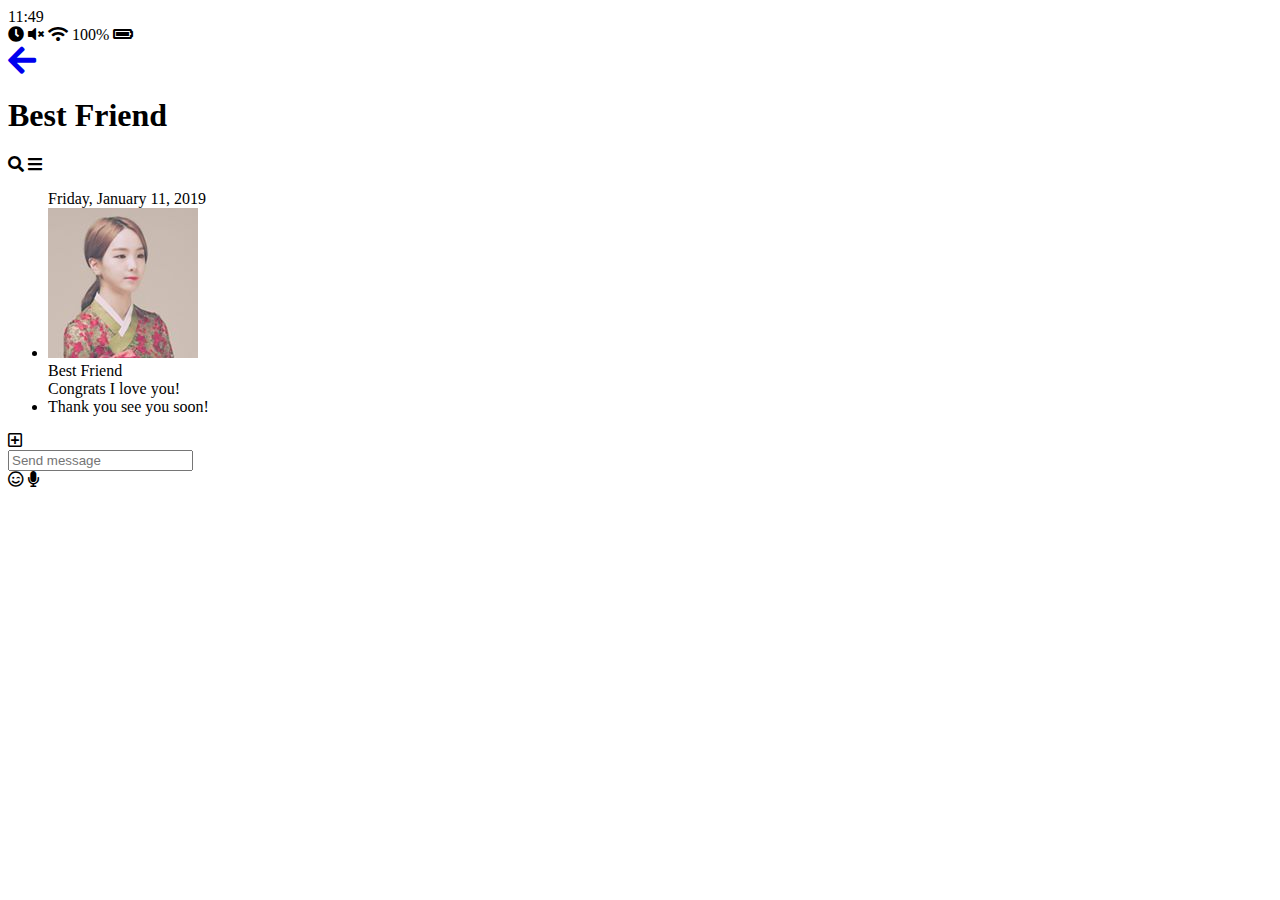
==== chat.html @ 91ca387c "Edited HTML" ====
<!DOCTYPE html>
<html lang="en">
  <head>
    <meta charset="UTF-8" />
    <meta name="viewport" content="width=, initial-scale=1.0" />
    <meta http-equiv="X-UA-Compatible" content="ie=edge" />
    <link
      rel="stylesheet"
      href="https://use.fontawesome.com/releases/v5.9.0/css/all.css"
    />
    <title>Chat | Kakao Clone</title>
  </head>
  <body>
    <div class="status-bar">
      <div class="status-bar__colume">
        <span class="status-bar__clock">11:49</span>
      </div>
      <div class="status-bar__colume">
        <i class="fas fa-clock"></i>
        <i class="fas fa-volume-mute"></i>
        <i class="fas fa-wifi"></i>
        <span class="status-bar__battery-level">100%</span>
        <i class="fas fa-battery-full"></i>
      </div>
    </div>
    <header class="header">
      <div class="header__header-column">
        <a href="index.html" class="header__back-btn">
          <i class="fas fa-arrow-left fa-2x"></i>
        </a>
        <h1 class="header__title">Best Friend</h1>
      </div>
      <div class="header__header-column">
        <span class="header__icon">
          <i class="fas fa-search"></i>
        </span>
        <span class="header__icon">
          <i class="fas fa-bars"></i>
        </span>
      </div>
    </header>
    <main class="chat">
      <ul class="chat__messages">
        <span class="chat__timestamp">Friday, January 11, 2019</span>
        <li class="incoming-message chat__messages">
          <img src="images/avatar.jpg" class="g-avatar message__avatar" />
          <div class="message__content">
            <span class="message__author">Best Friend</span>
            <div class="message__bubble">
              Congrats I love you!
            </div>
            <span class="message__timestamp"></span>
          </div>
        </li>
        <li class="incoming-message chat__messages">
          <span class="message__timestamp"></span>
          <div class="message__content">
            <div class="message__bubble">
              Thank you see you soon!
            </div>
          </div>
        </li>
      </ul>
    </main>
    <div class="chat__write">
      <div class="chat__write-column">
        <i class="far fa-plus-square"></i>
      </div>
      <div class="chat__write-column">
        <input
          type="text"
          placeholder="Send message"
          class="chat__write-input"
        />
      </div>
      <div class="chat__write-column">
        <span class="chat__write-icon">
          <i class="far fa-smile-wink"></i>
        </span>
        <span class="chat__write-icon">
          <i class="fas fa-microphone"></i>
        </span>
      </div>
    </div>
  </body>
</html>
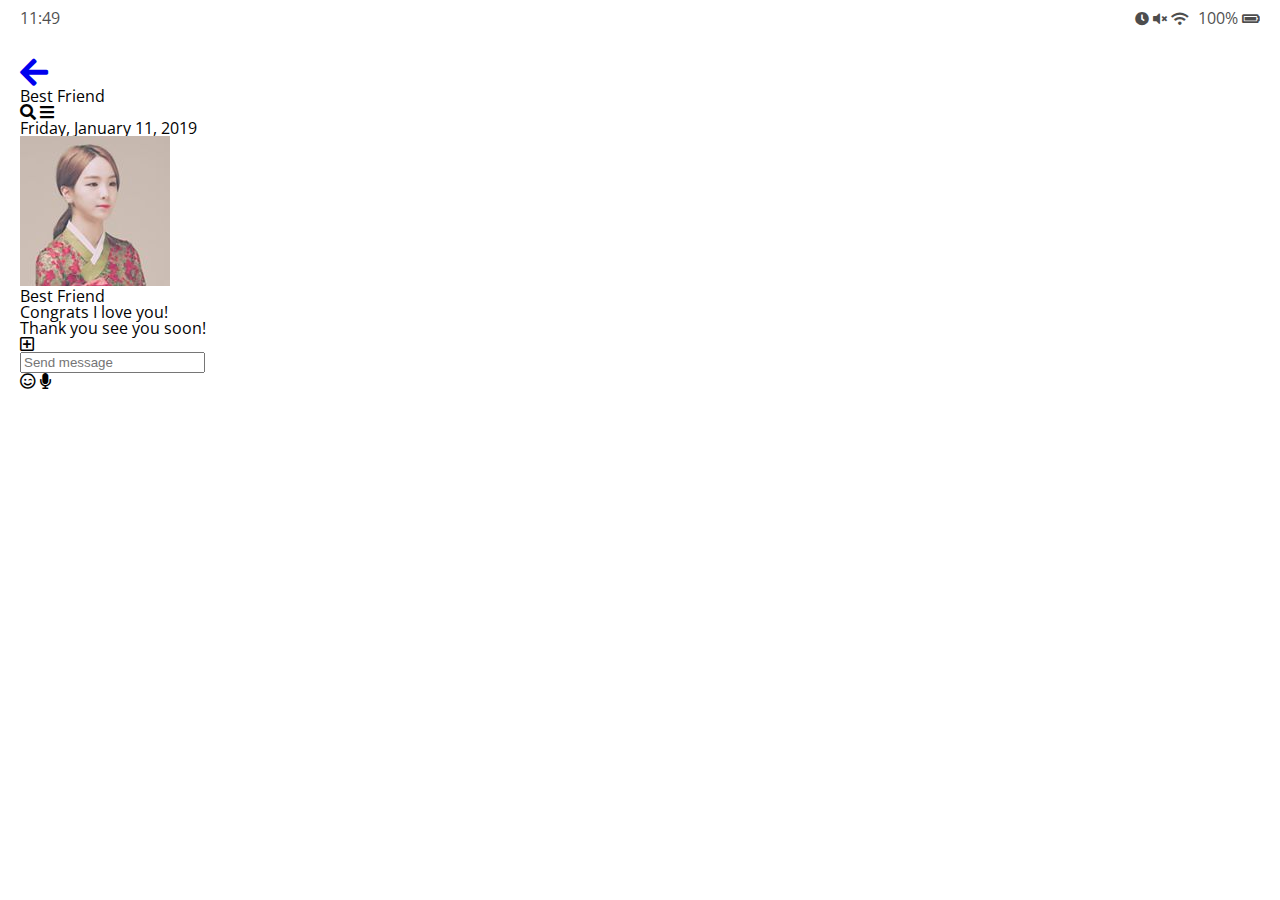
==== commit 65a0d6de: "Edited status-bar" ====
--- a/chat.html
+++ b/chat.html
@@ -8,6 +8,7 @@
       rel="stylesheet"
       href="https://use.fontawesome.com/releases/v5.9.0/css/all.css"
     />
+    <link rel="stylesheet" href="css/styles.css" />
     <title>Chat | Kakao Clone</title>
   </head>
   <body>
--- a/css/styles.css
+++ b/css/styles.css
@@ -0,0 +1,11 @@
+@import url("https://fonts.googleapis.com/css?family=Open+Sans:400,700&display=swap");
+@import "reset.css";
+@import "status-bar.css";
+
+body {
+  background-color: white;
+  padding: 10px 20px;
+  color: #020202;
+  font-family: "Open sans", -apple-system, BlinkMacSystemFont, "Segoe UI",
+    Roboto, Oxygen, Ubuntu, Cantarell, "Open Sans", "Helvetica Neue", sans-serif;
+}
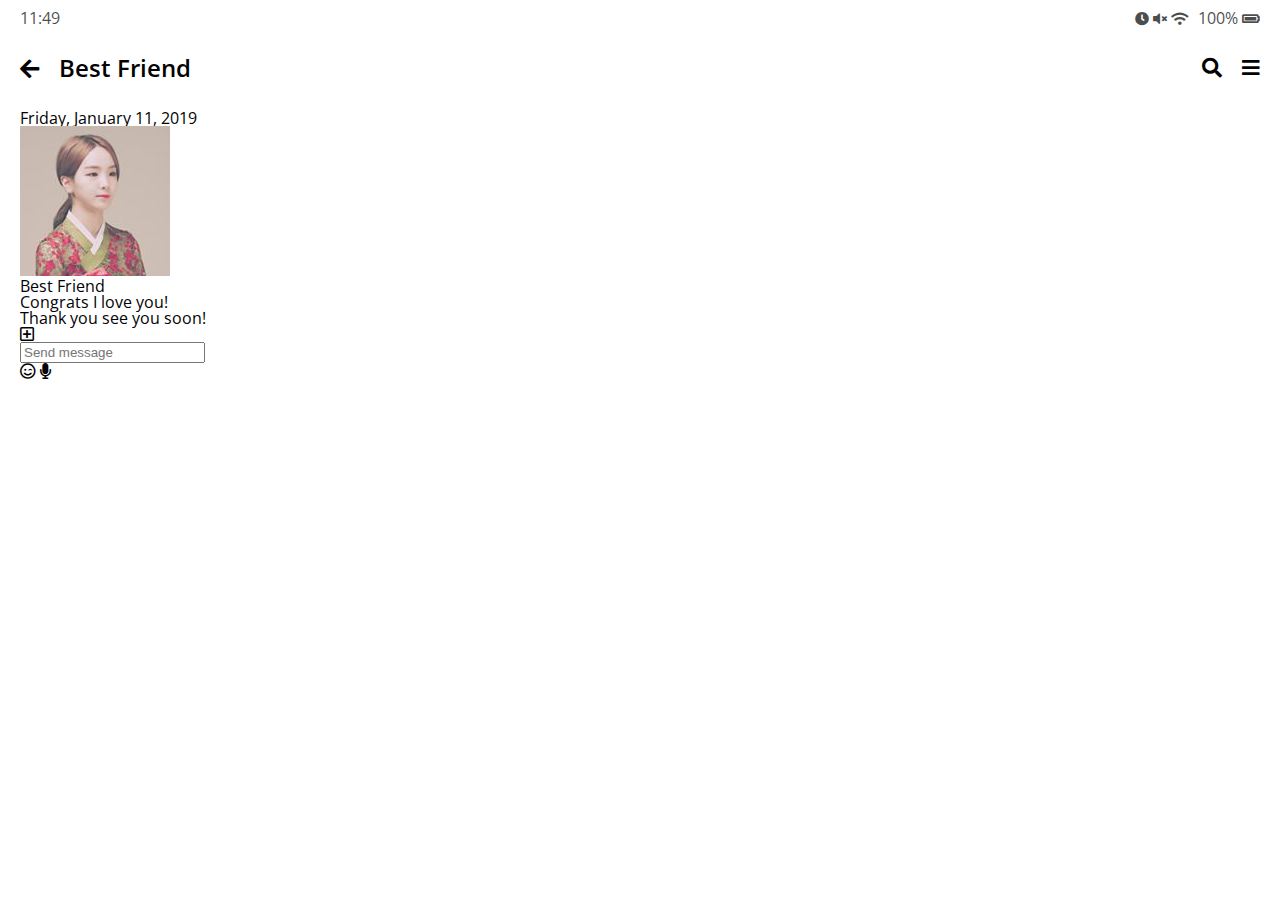
==== commit 4bcdda27: "2019.09.07" ====
--- a/chat.html
+++ b/chat.html
@@ -13,10 +13,10 @@
   </head>
   <body>
     <div class="status-bar">
-      <div class="status-bar__colume">
+      <div class="status-bar__column">
         <span class="status-bar__clock">11:49</span>
       </div>
-      <div class="status-bar__colume">
+      <div class="status-bar__column">
         <i class="fas fa-clock"></i>
         <i class="fas fa-volume-mute"></i>
         <i class="fas fa-wifi"></i>
@@ -27,7 +27,7 @@
     <header class="header">
       <div class="header__header-column">
         <a href="index.html" class="header__back-btn">
-          <i class="fas fa-arrow-left fa-2x"></i>
+          <i class="fas fa-arrow-left"></i>
         </a>
         <h1 class="header__title">Best Friend</h1>
       </div>
--- a/css/styles.css
+++ b/css/styles.css
@@ -1,6 +1,14 @@
-@import url("https://fonts.googleapis.com/css?family=Open+Sans:400,700&display=swap");
+@import url("https://fonts.googleapis.com/css?family=Open+Sans:400,600");
 @import "reset.css";
 @import "status-bar.css";
+@import "header.css";
+@import "nav-bar.css";
+@import "friend.css";
+@import "friends.css";
+
+* {
+  box-sizing: border-box;
+}
 
 body {
   background-color: white;
@@ -8,4 +16,9 @@
   color: #020202;
   font-family: "Open sans", -apple-system, BlinkMacSystemFont, "Segoe UI",
     Roboto, Oxygen, Ubuntu, Cantarell, "Open Sans", "Helvetica Neue", sans-serif;
-}
+  }
+
+a {
+  color: inherit;
+  text-decoration: none;
+}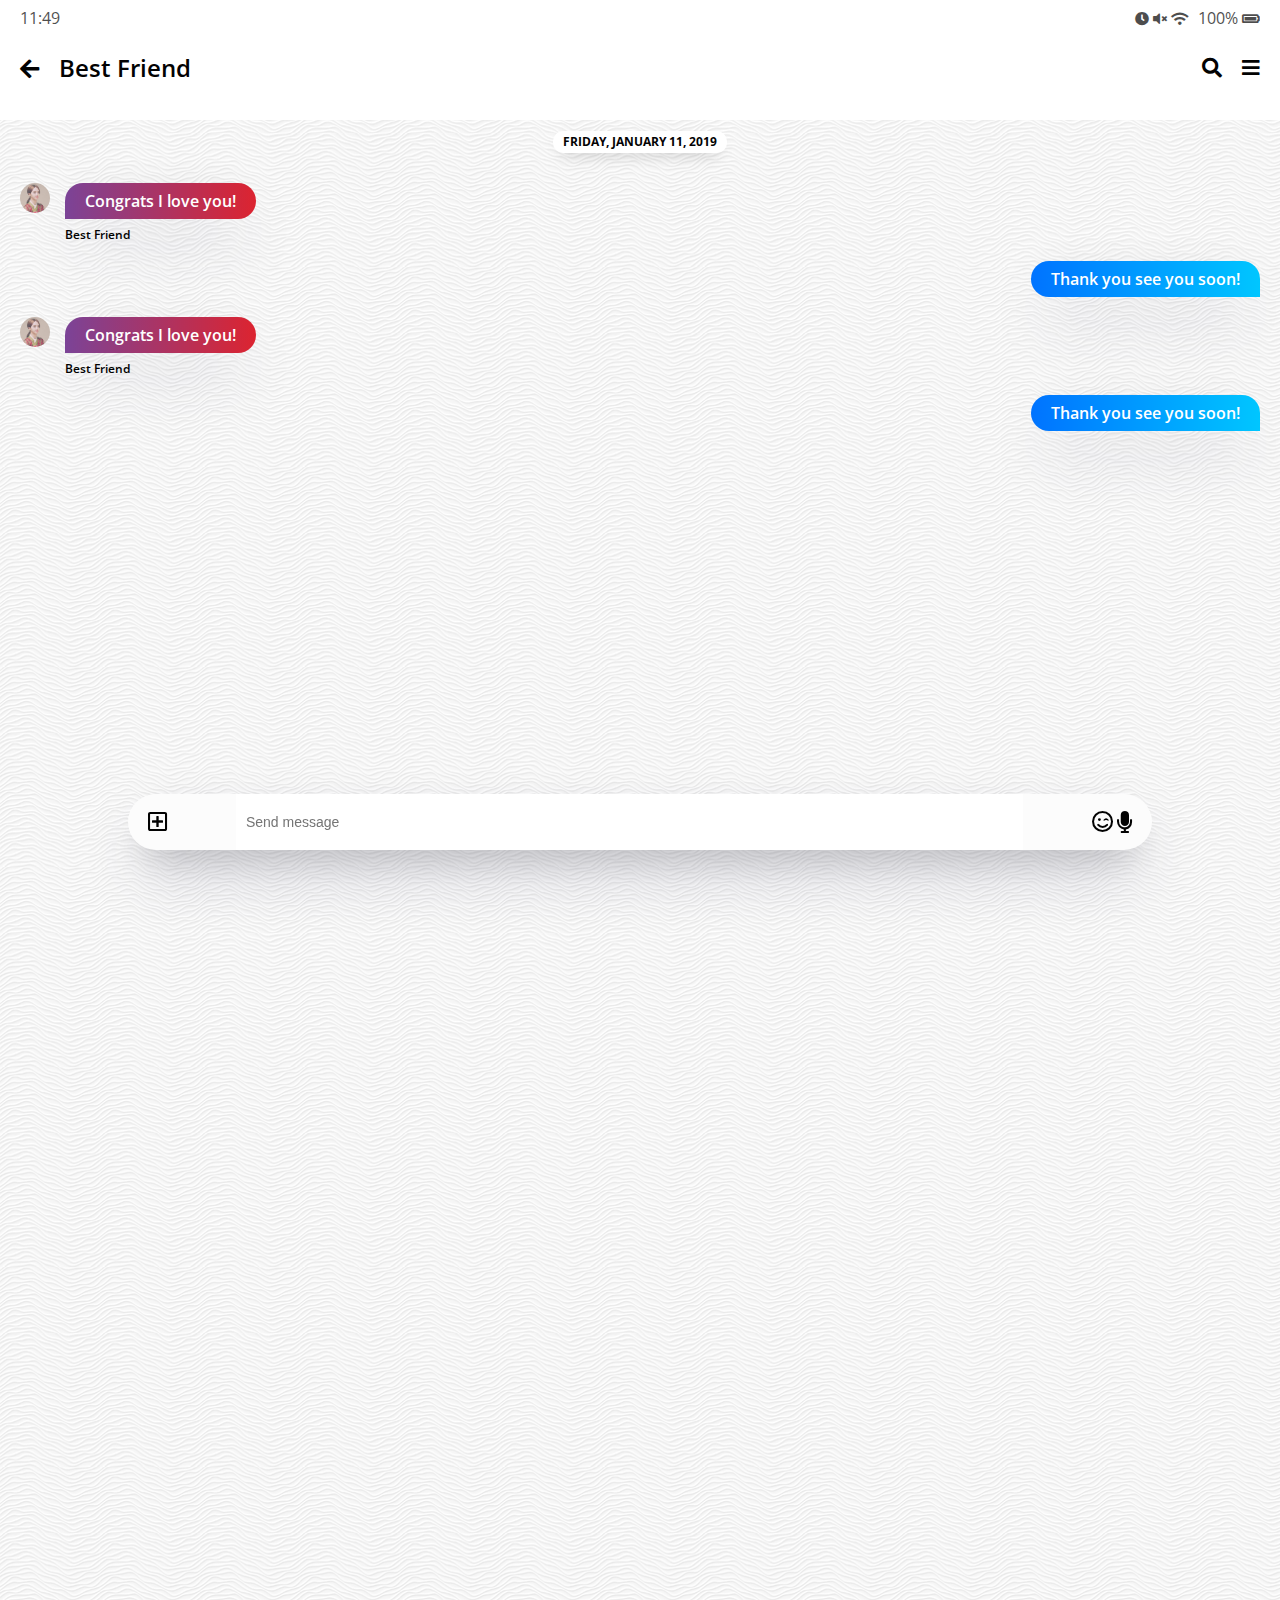
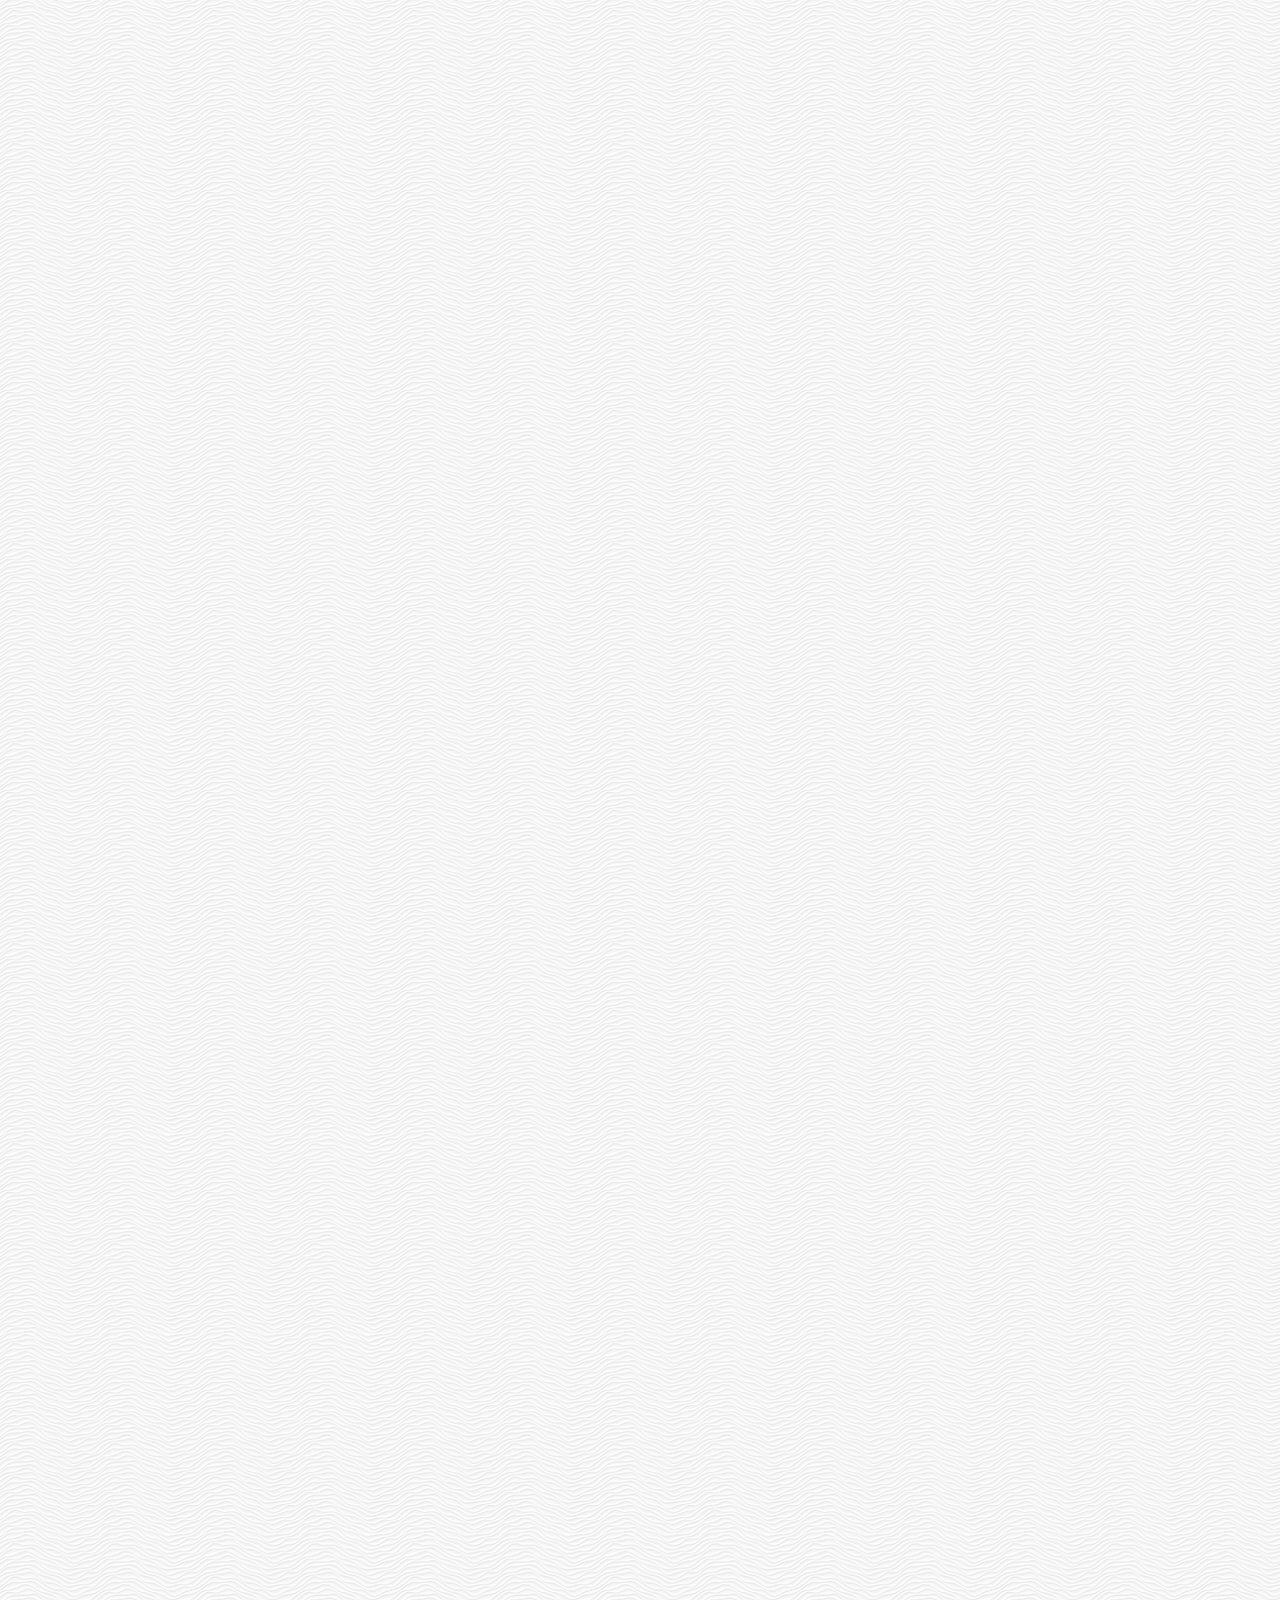
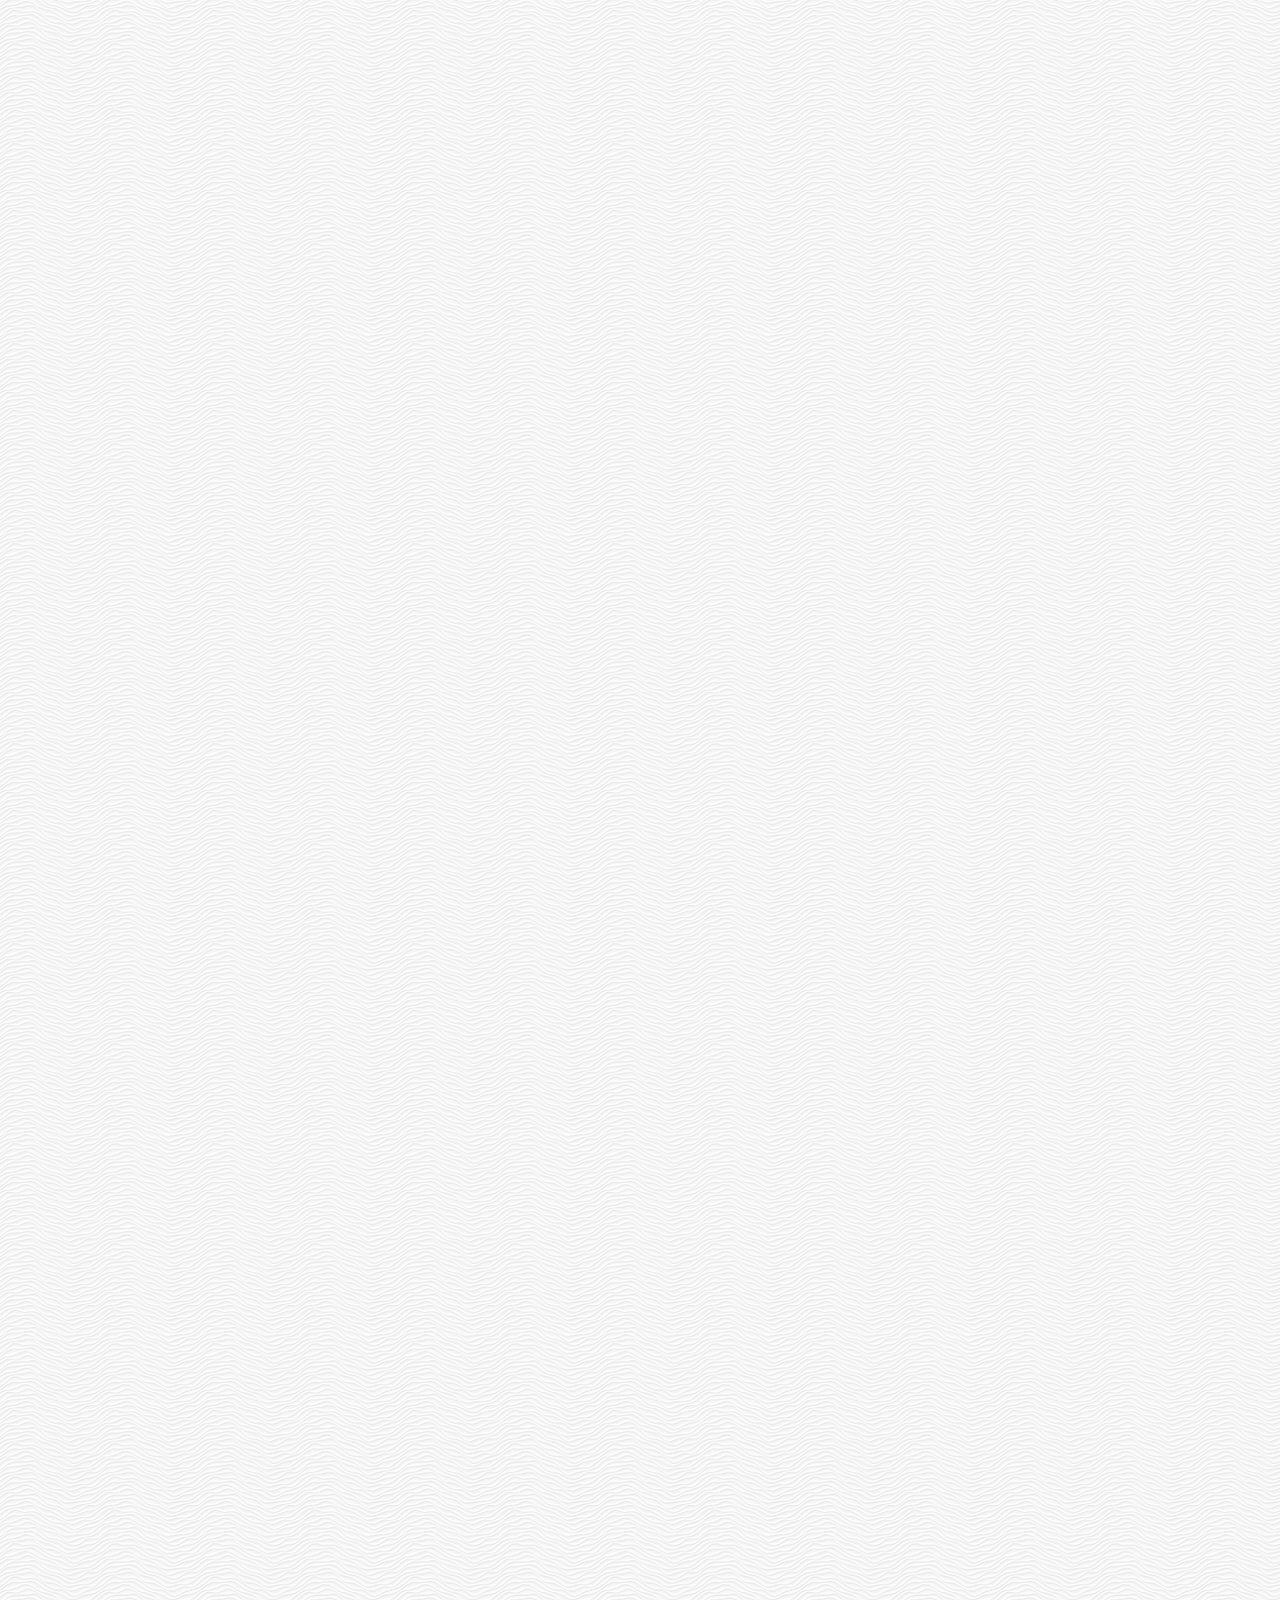
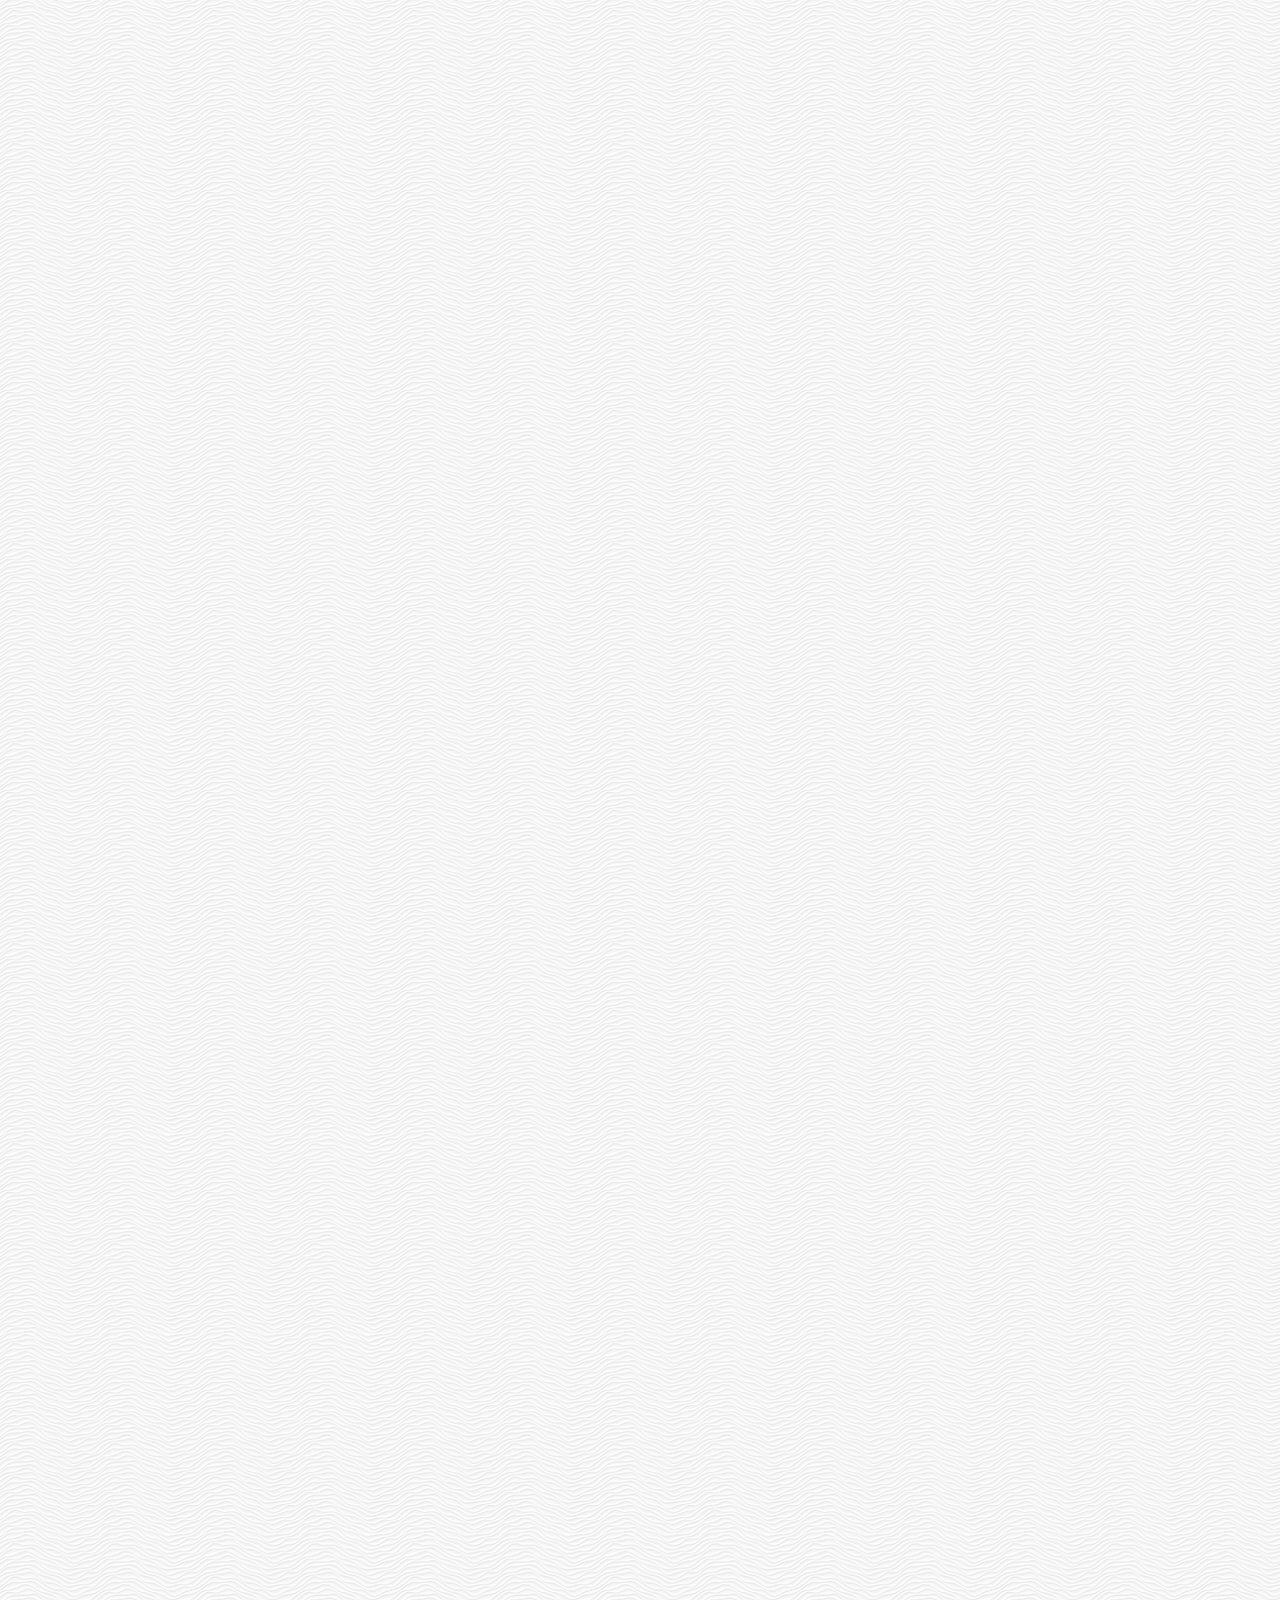
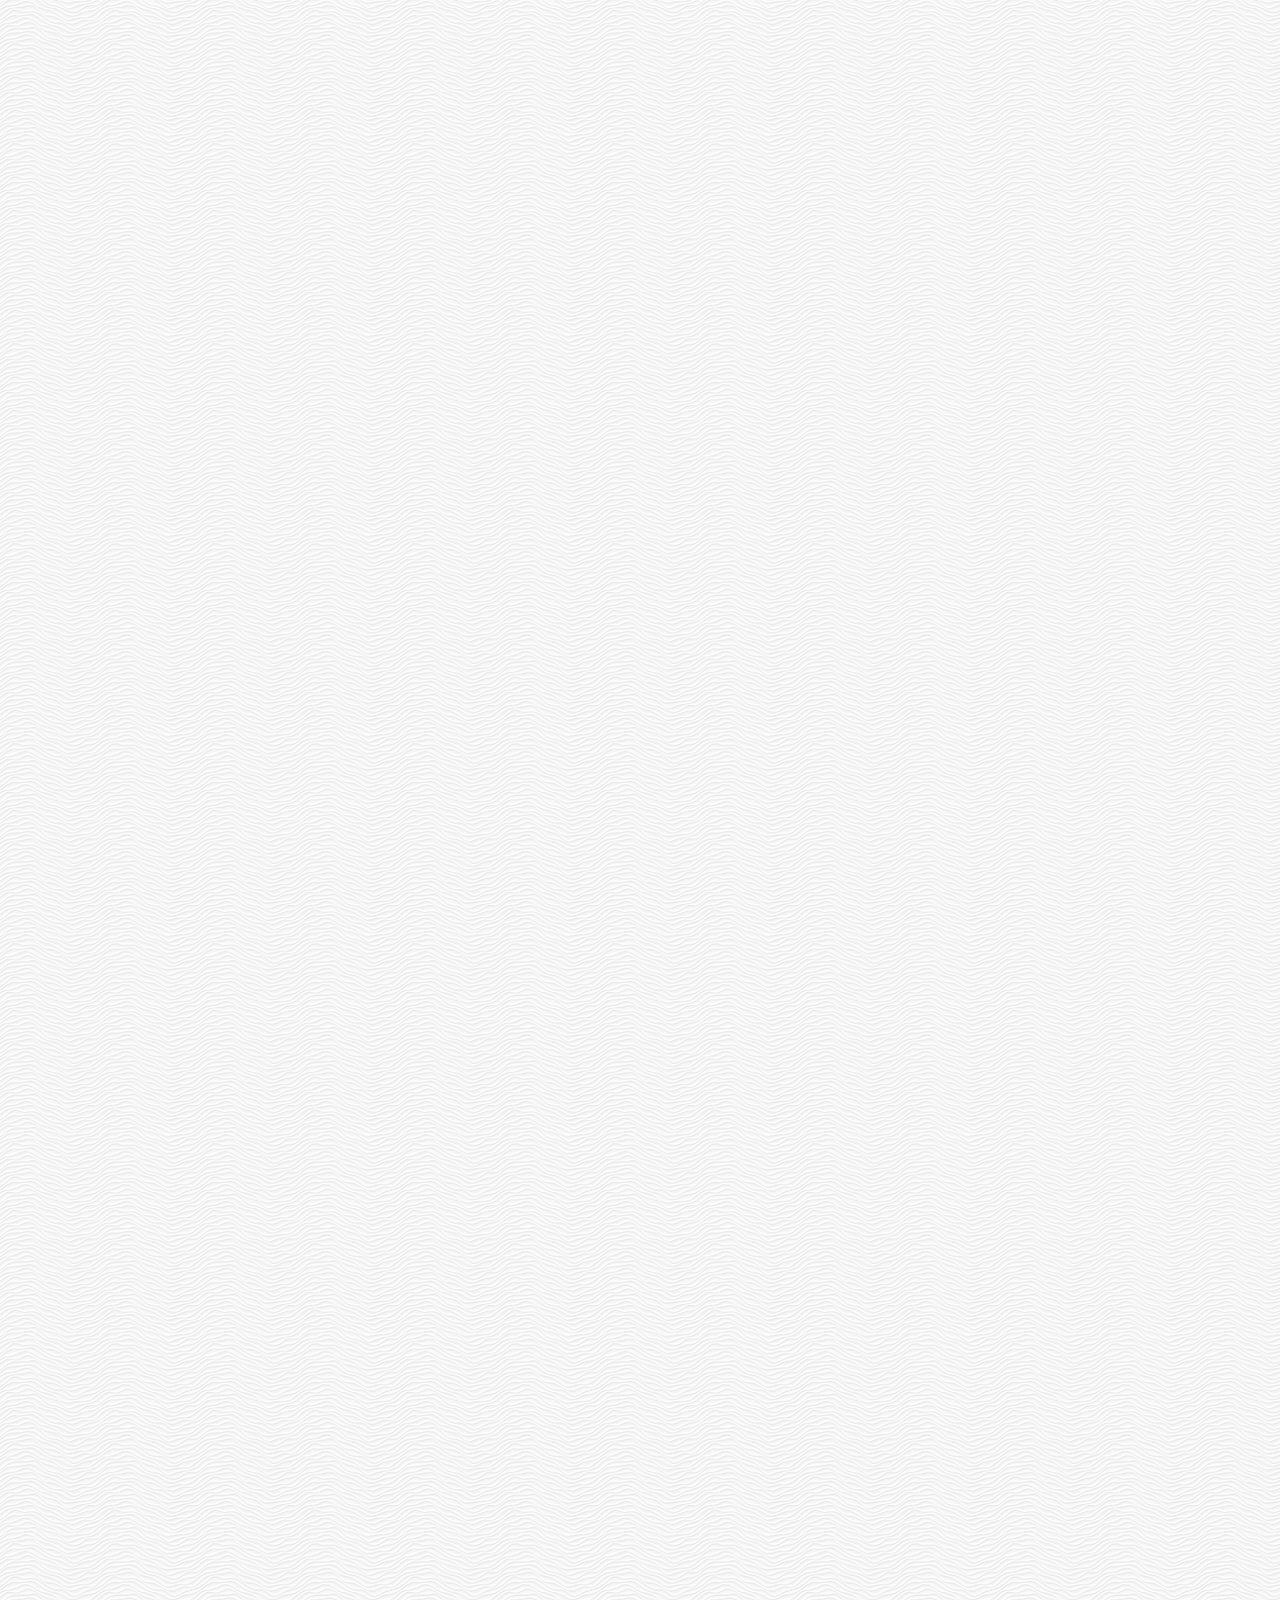
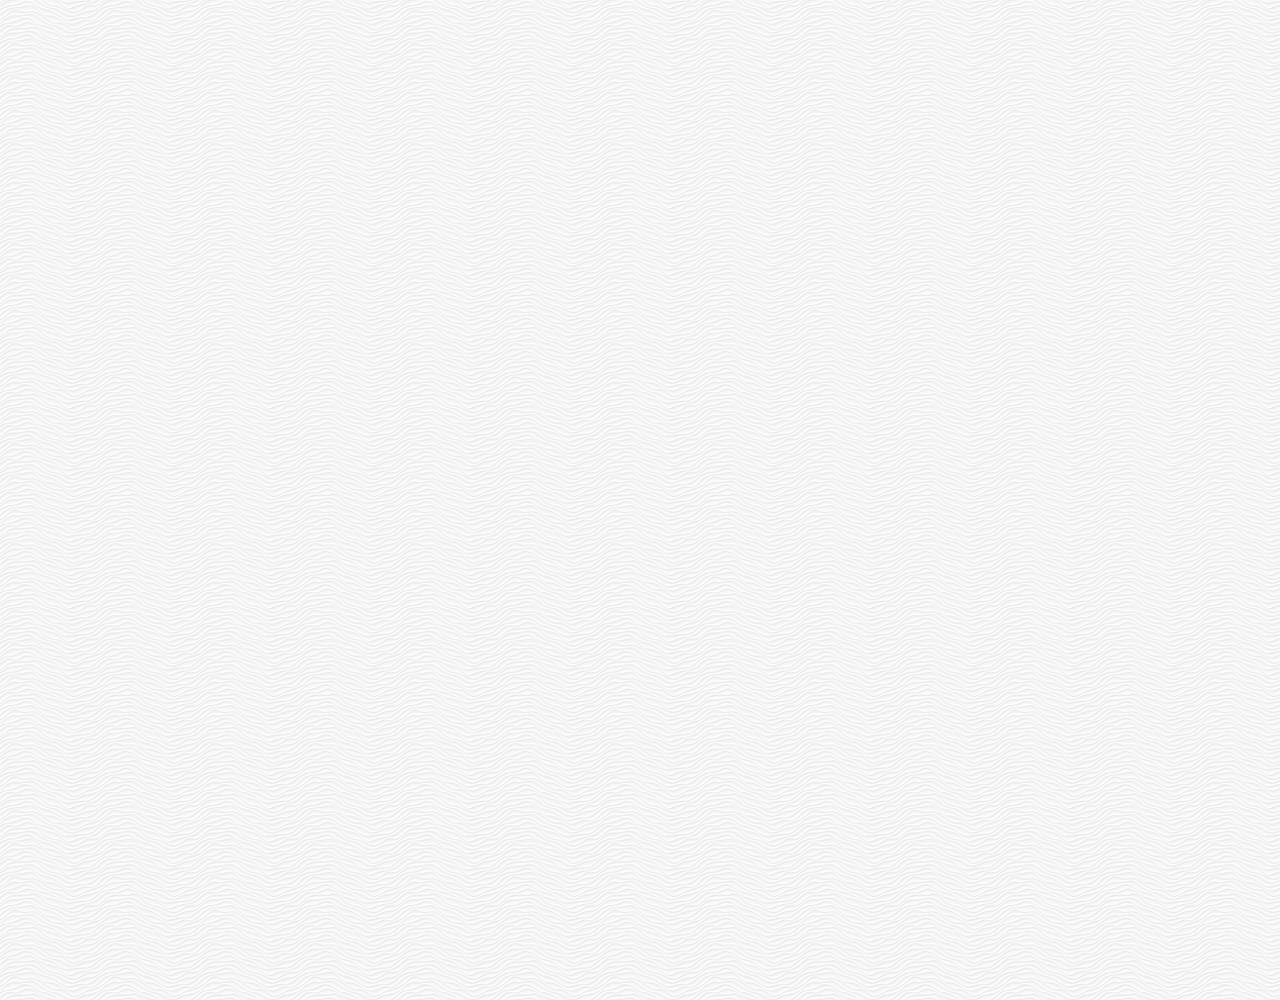
==== commit b6e9a162: "2019.9.7" ====
--- a/chat.html
+++ b/chat.html
@@ -11,54 +11,72 @@
     <link rel="stylesheet" href="css/styles.css" />
     <title>Chat | Kakao Clone</title>
   </head>
-  <body>
-    <div class="status-bar">
-      <div class="status-bar__column">
-        <span class="status-bar__clock">11:49</span>
+  <body class="chats-body">
+    <div class="header-wraper">
+      <div class="status-bar">
+        <div class="status-bar__column">
+          <span class="status-bar__clock">11:49</span>
+        </div>
+        <div class="status-bar__column">
+          <i class="fas fa-clock"></i>
+          <i class="fas fa-volume-mute"></i>
+          <i class="fas fa-wifi"></i>
+          <span class="status-bar__battery-level">100%</span>
+          <i class="fas fa-battery-full"></i>
+        </div>
       </div>
-      <div class="status-bar__column">
-        <i class="fas fa-clock"></i>
-        <i class="fas fa-volume-mute"></i>
-        <i class="fas fa-wifi"></i>
-        <span class="status-bar__battery-level">100%</span>
-        <i class="fas fa-battery-full"></i>
-      </div>
+      <header class="header">
+        <div class="header__header-column">
+          <a href="index.html" class="header__back-btn">
+            <i class="fas fa-arrow-left"></i>
+          </a>
+          <h1 class="header__title">Best Friend</h1>
+        </div>
+        <div class="header__header-column">
+          <span class="header__icon">
+            <i class="fas fa-search"></i>
+          </span>
+          <span class="header__icon">
+            <i class="fas fa-bars"></i>
+          </span>
+        </div>
+      </header>
     </div>
-    <header class="header">
-      <div class="header__header-column">
-        <a href="index.html" class="header__back-btn">
-          <i class="fas fa-arrow-left"></i>
-        </a>
-        <h1 class="header__title">Best Friend</h1>
-      </div>
-      <div class="header__header-column">
-        <span class="header__icon">
-          <i class="fas fa-search"></i>
-        </span>
-        <span class="header__icon">
-          <i class="fas fa-bars"></i>
-        </span>
-      </div>
-    </header>
-    <main class="chat">
+    <main class="chat-screen">
       <ul class="chat__messages">
         <span class="chat__timestamp">Friday, January 11, 2019</span>
-        <li class="incoming-message chat__messages">
-          <img src="images/avatar.jpg" class="g-avatar message__avatar" />
+        <li class="incoming-message message">
+          <img src="images/avatar.jpg" class="m-avatar message__avatar" />
           <div class="message__content">
+            <span class="message__bubble">
+              Congrats I love you!
+            </span>
             <span class="message__author">Best Friend</span>
-            <div class="message__bubble">
-              Congrats I love you!
-            </div>
-            <span class="message__timestamp"></span>
           </div>
         </li>
-        <li class="incoming-message chat__messages">
+        <li class="sent-message message">
           <span class="message__timestamp"></span>
           <div class="message__content">
-            <div class="message__bubble">
+            <span class="message__bubble">
               Thank you see you soon!
-            </div>
+            </span>
+          </div>
+        </li>
+        <li class="incoming-message message">
+          <img src="images/avatar.jpg" class="m-avatar message__avatar" />
+          <div class="message__content">
+            <span class="message__bubble">
+              Congrats I love you!
+            </span>
+            <span class="message__author">Best Friend</span>
+          </div>
+        </li>
+        <li class="sent-message message">
+          <span class="message__timestamp"></span>
+          <div class="message__content">
+            <span class="message__bubble">
+              Thank you see you soon!
+            </span>
           </div>
         </li>
       </ul>
--- a/css/styles.css
+++ b/css/styles.css
@@ -1,10 +1,14 @@
-@import url("https://fonts.googleapis.com/css?family=Open+Sans:400,600");
+@import url("https://fonts.googleapis.com/css?family=Open+Sans:300,400,600");
 @import "reset.css";
 @import "status-bar.css";
 @import "header.css";
 @import "nav-bar.css";
 @import "friend.css";
 @import "friends.css";
+@import "find.css";
+@import "more.css";
+@import "settings.css";
+@import "chat.css";
 
 * {
   box-sizing: border-box;
@@ -16,9 +20,9 @@
   color: #020202;
   font-family: "Open sans", -apple-system, BlinkMacSystemFont, "Segoe UI",
     Roboto, Oxygen, Ubuntu, Cantarell, "Open Sans", "Helvetica Neue", sans-serif;
-  }
+}
 
 a {
   color: inherit;
   text-decoration: none;
-}+}
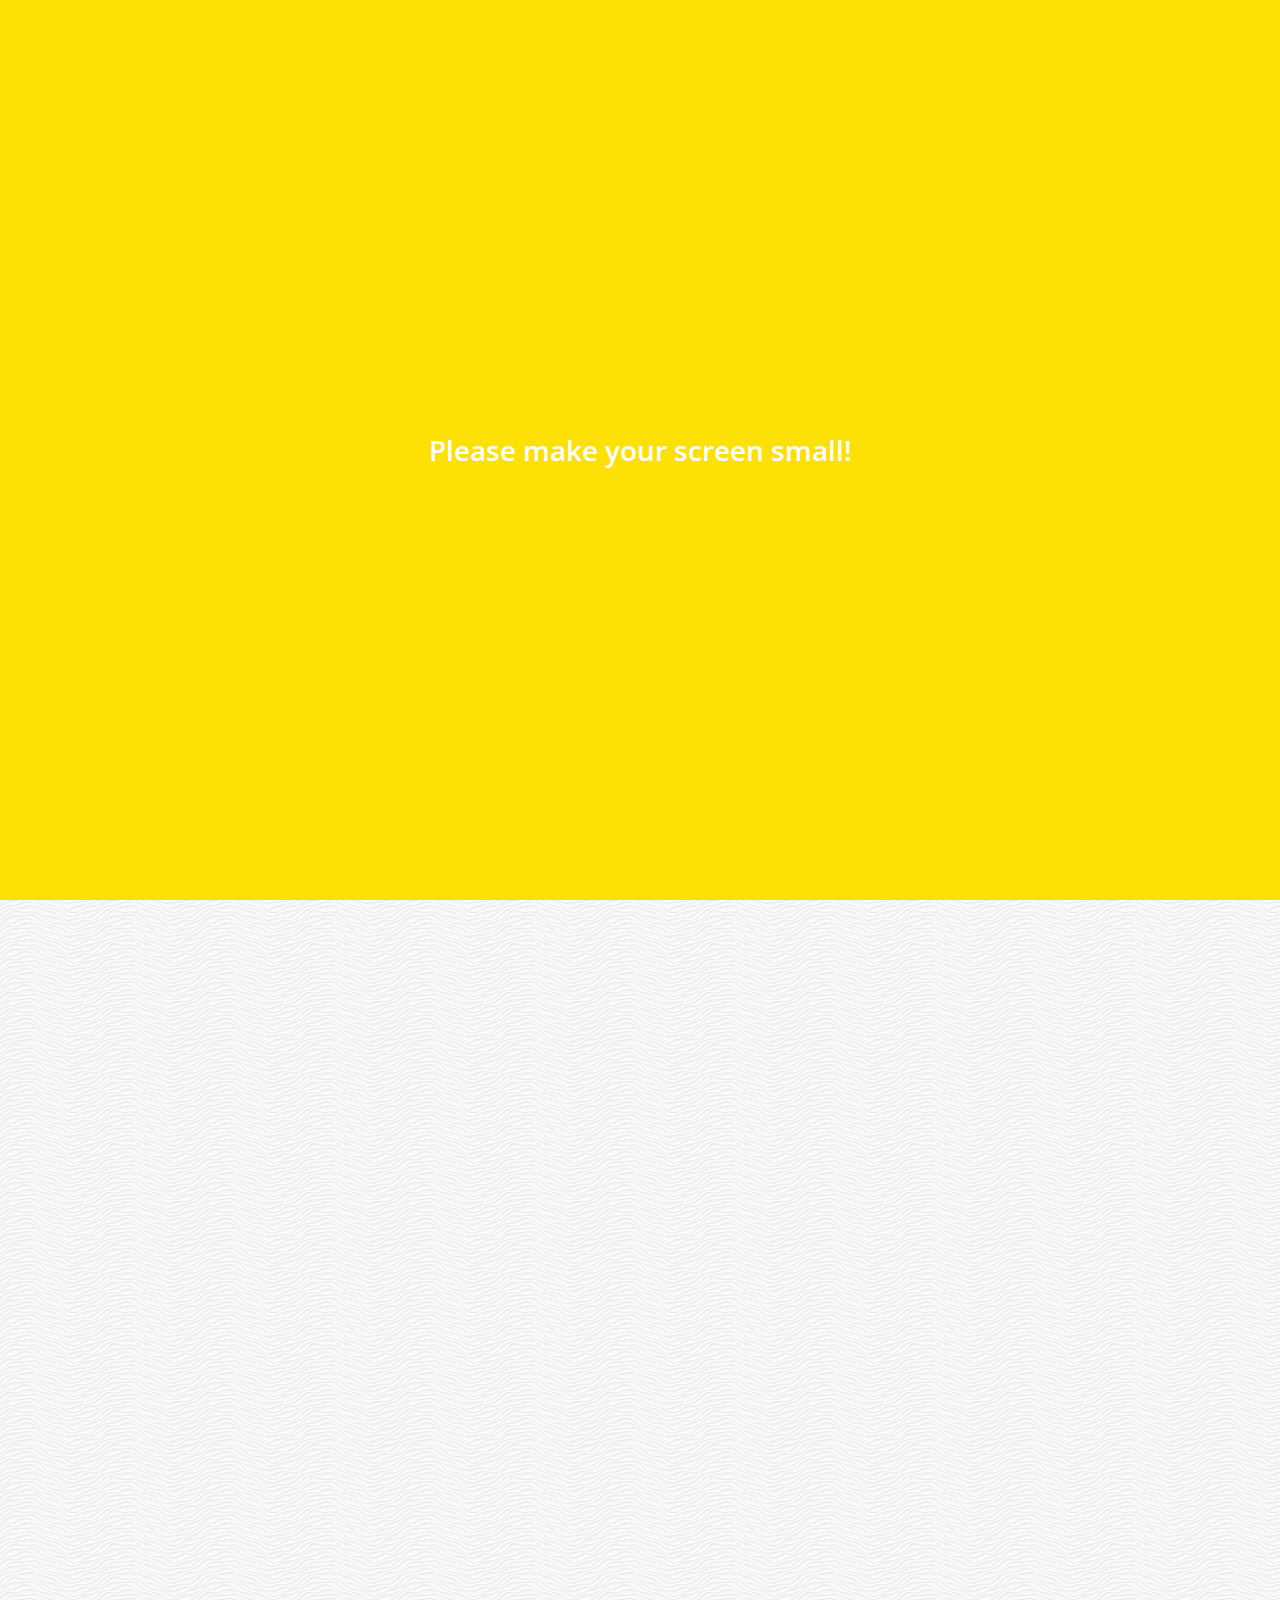
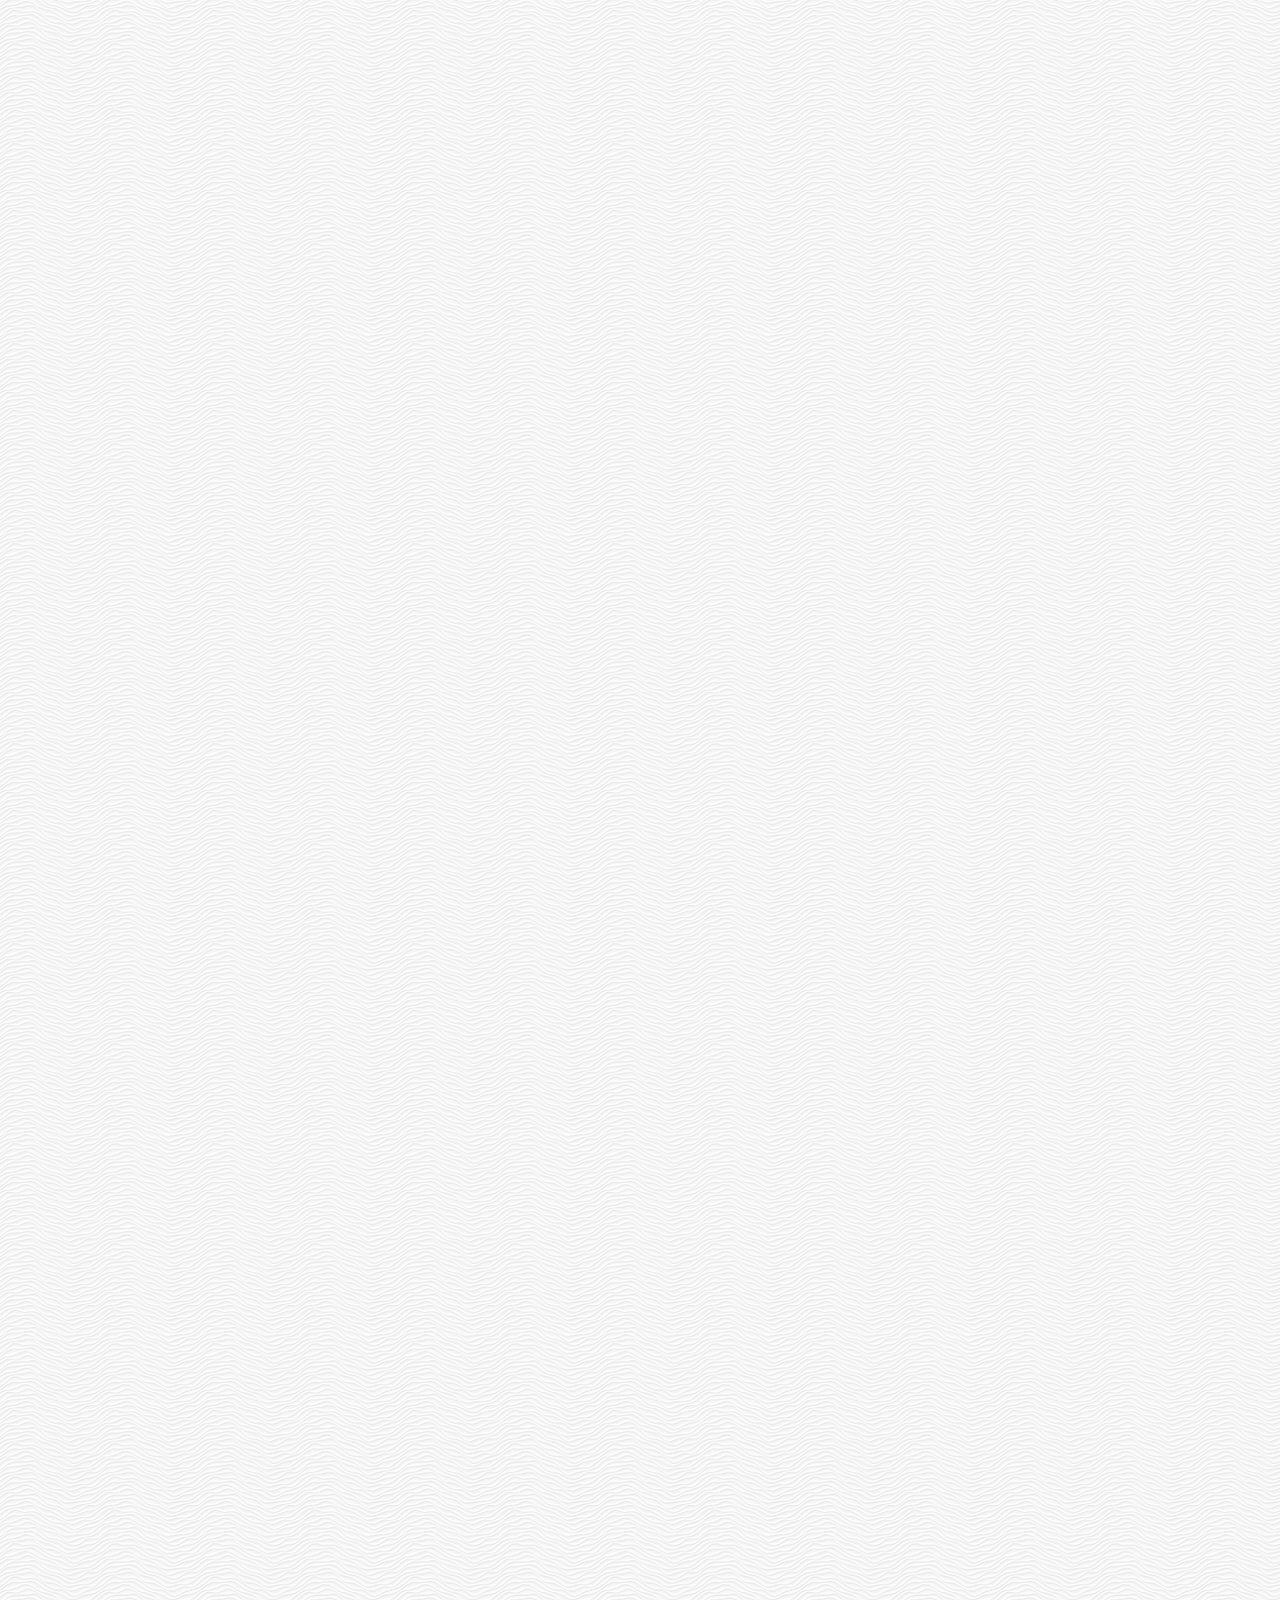
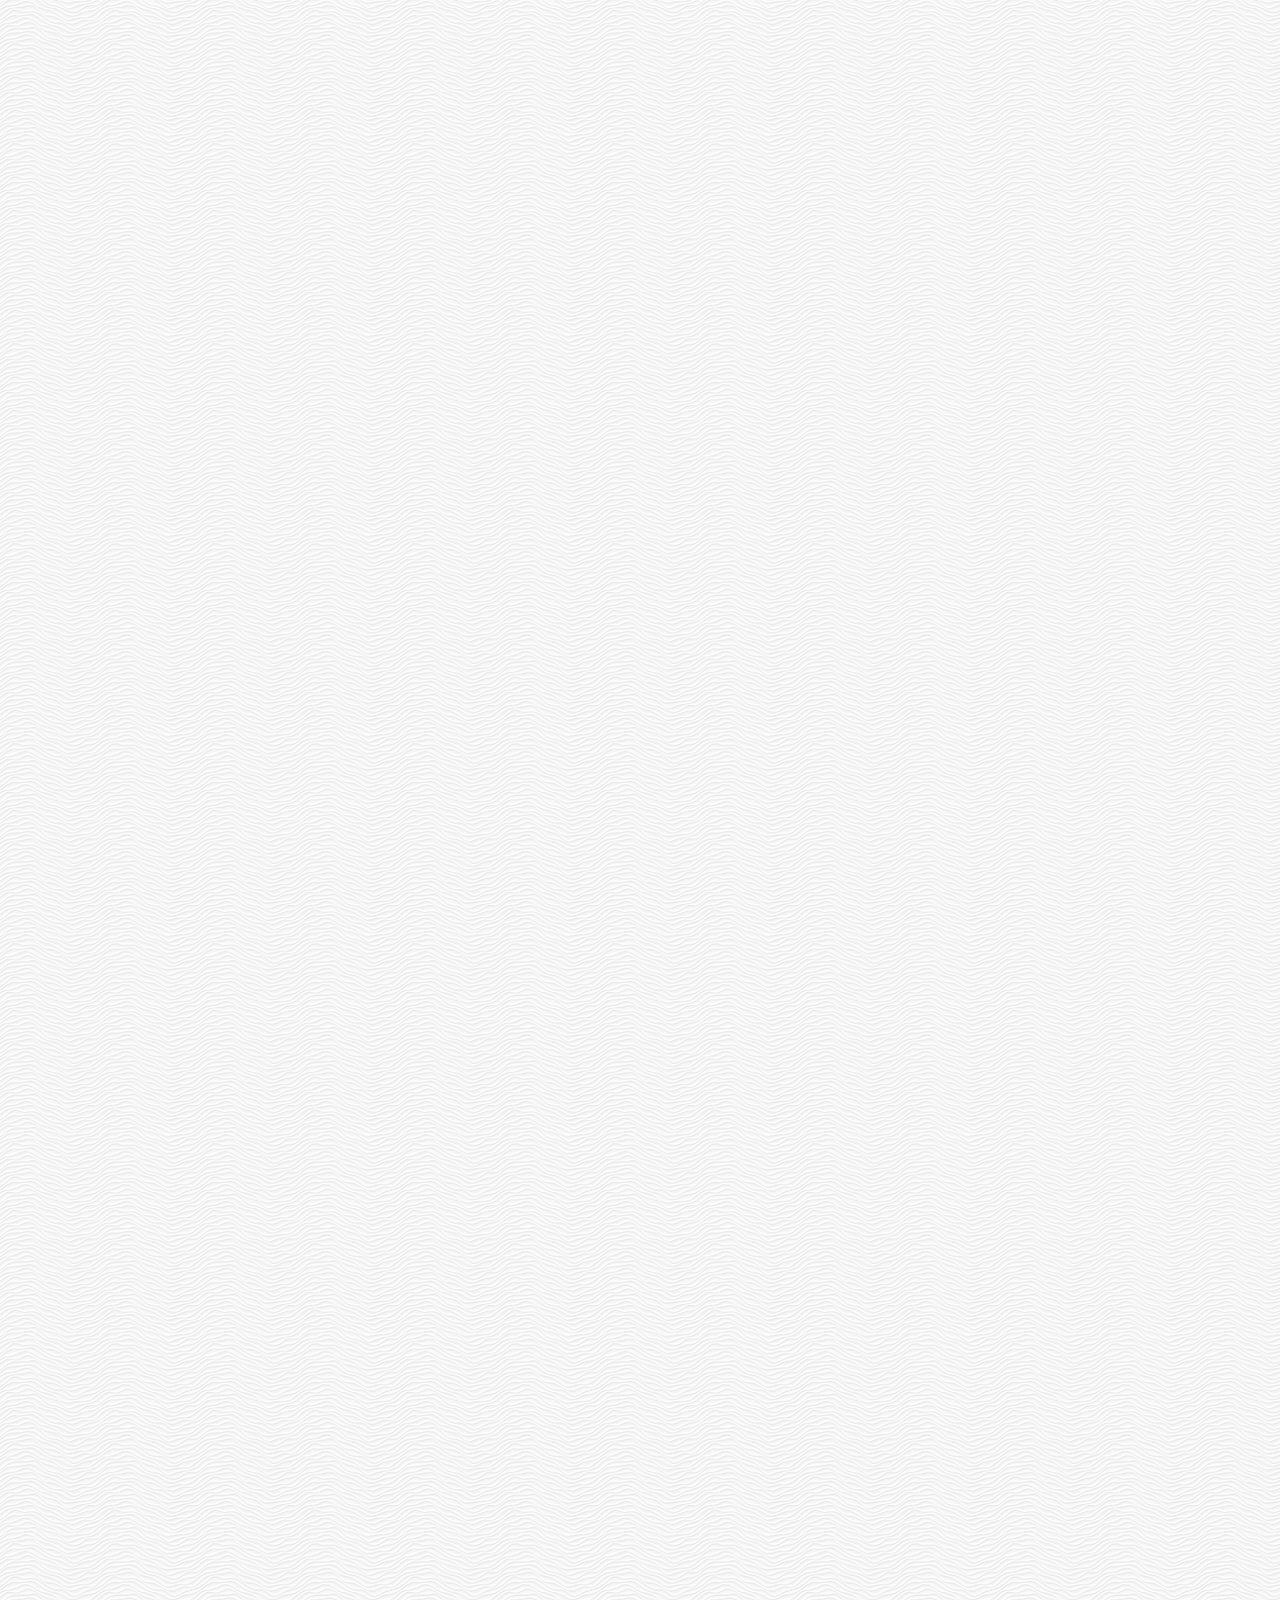
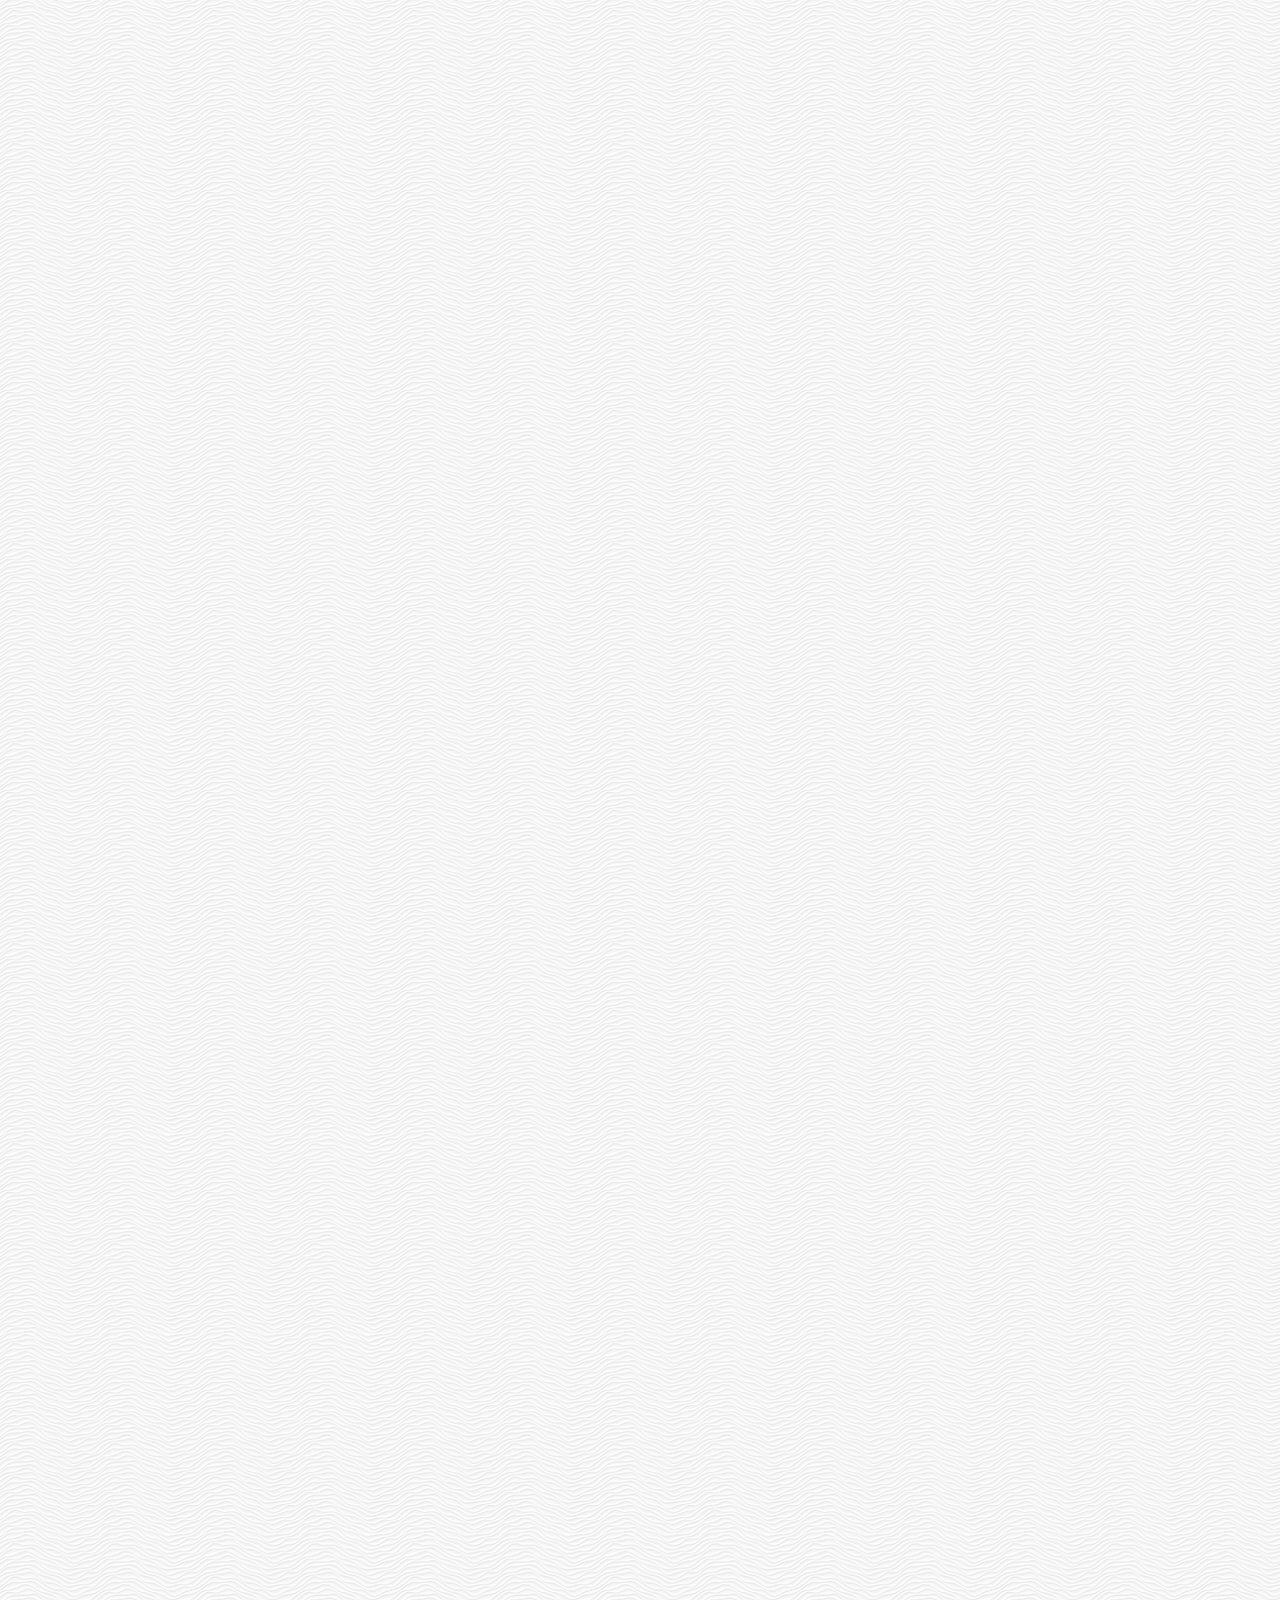
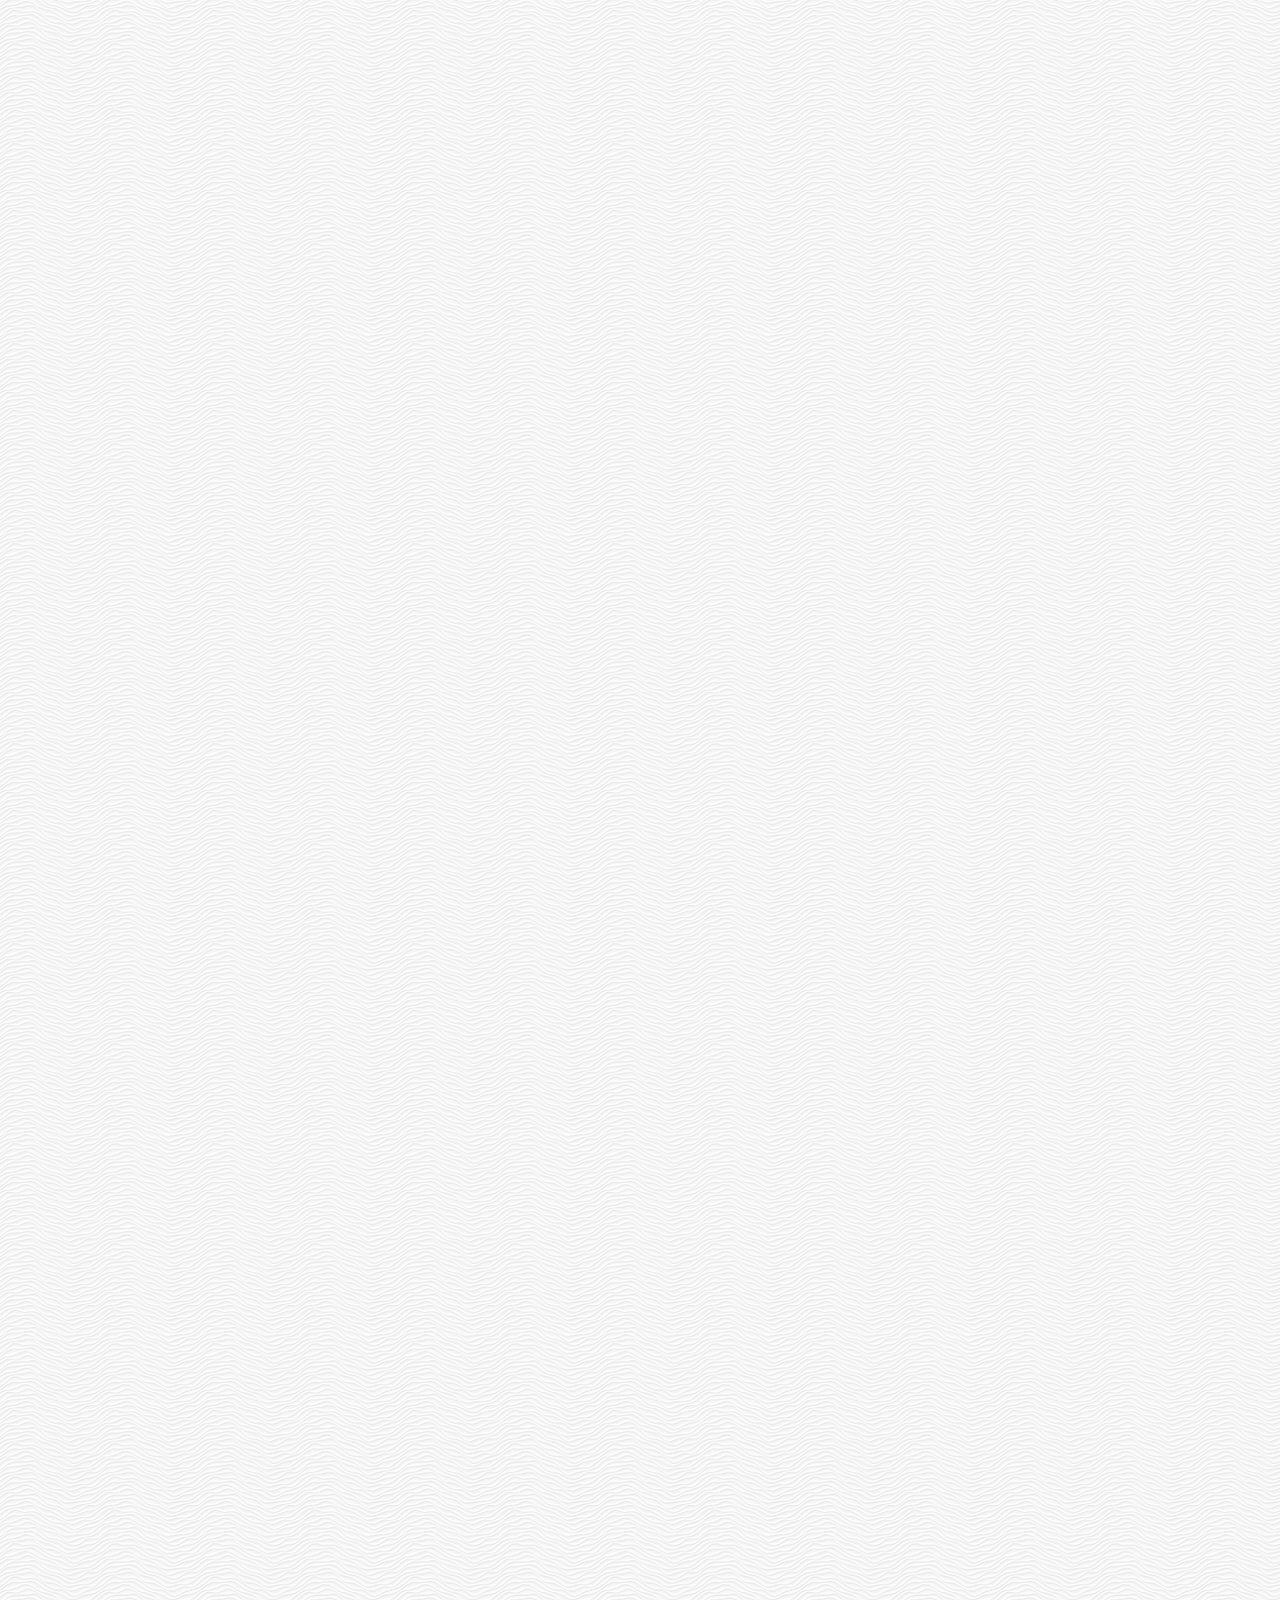
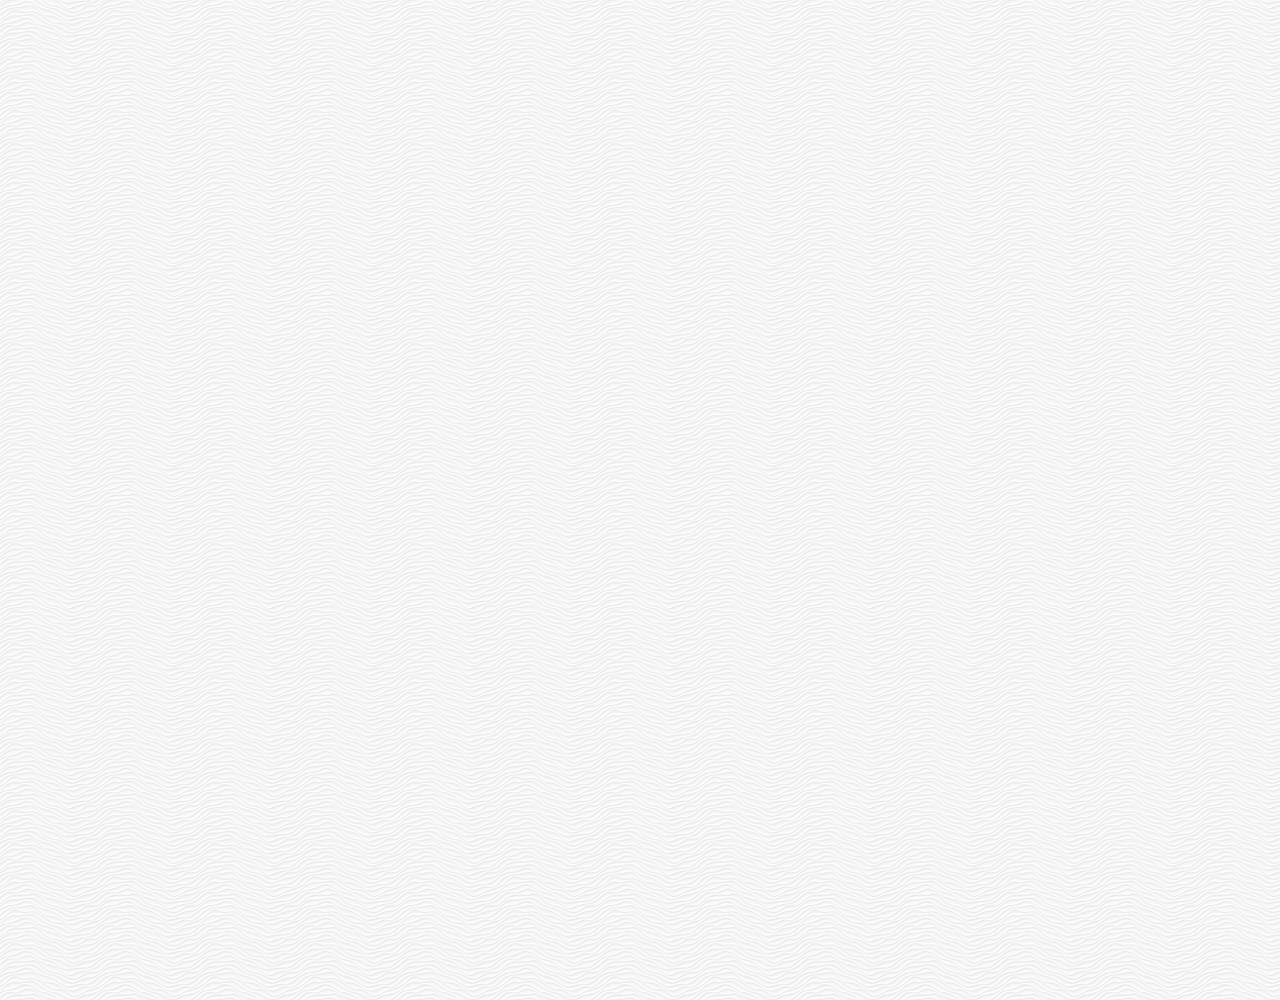
==== commit a4912d7a: "2019.9.8" ====
--- a/chat.html
+++ b/chat.html
@@ -81,18 +81,17 @@
         </li>
       </ul>
     </main>
-    <div class="chat__write">
-      <div class="chat__write-column">
+    <div class="chat__write-container">
+      <input
+        class="chat__write"
+        type="text"
+        placeholder="Send message"
+        class="chat__write-input"
+      />
+      <div class="chat__icon-left chat__icon">
         <i class="far fa-plus-square"></i>
       </div>
-      <div class="chat__write-column">
-        <input
-          type="text"
-          placeholder="Send message"
-          class="chat__write-input"
-        />
-      </div>
-      <div class="chat__write-column">
+      <div class="chat__icon-right chat__icon">
         <span class="chat__write-icon">
           <i class="far fa-smile-wink"></i>
         </span>
@@ -101,5 +100,10 @@
         </span>
       </div>
     </div>
+    <div class="bigScreen">
+      <span class="bigScreen__text">
+        Please make your screen small!
+      </span>
+    </div>
   </body>
 </html>
--- a/css/styles.css
+++ b/css/styles.css
@@ -9,6 +9,7 @@
 @import "more.css";
 @import "settings.css";
 @import "chat.css";
+@import "mobile.css";
 
 * {
   box-sizing: border-box;
@@ -26,3 +27,18 @@
   color: inherit;
   text-decoration: none;
 }
+
+@keyframes fadeIn {
+  from {
+    opacity: 0;
+    transform: translateY(50px);
+  }
+  to {
+    opacity: 1;
+    transform: none;
+  }
+}
+
+main {
+  animation: fadeIn 0.5s ease-in-out;
+}
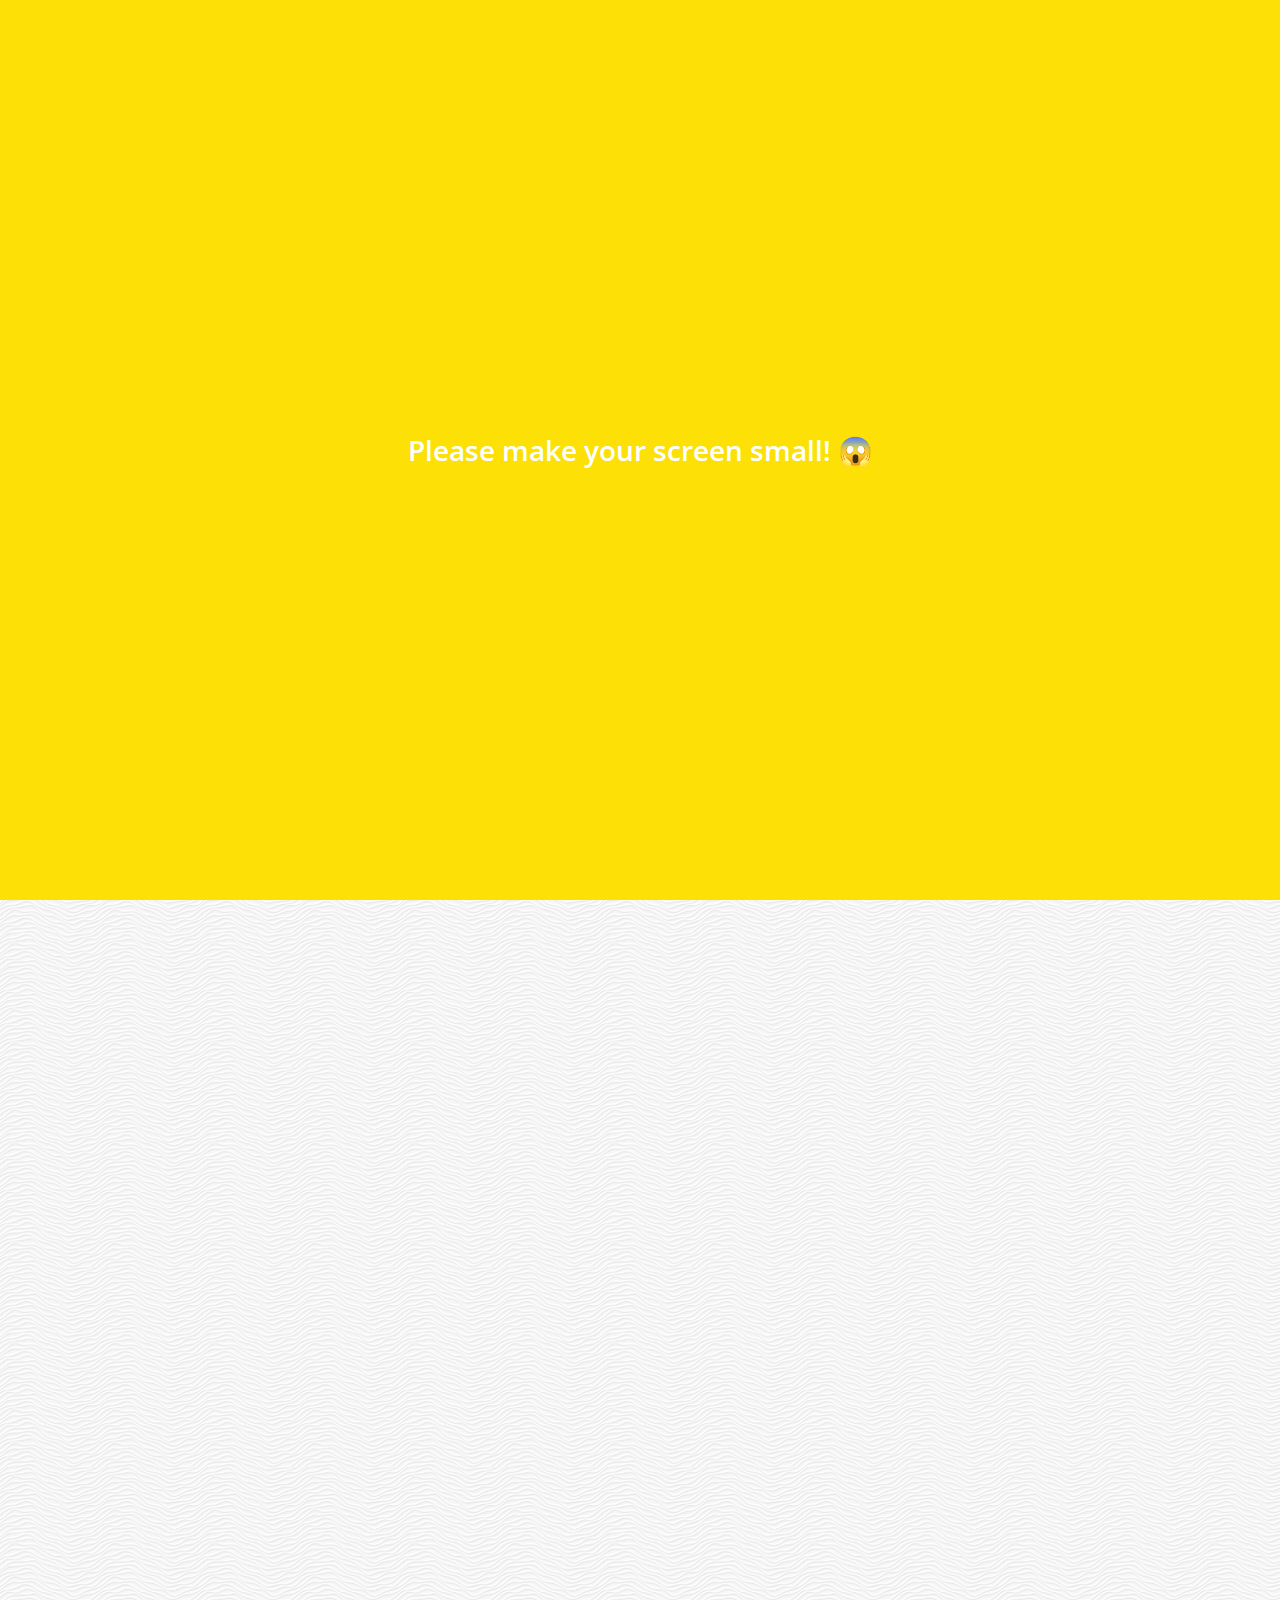
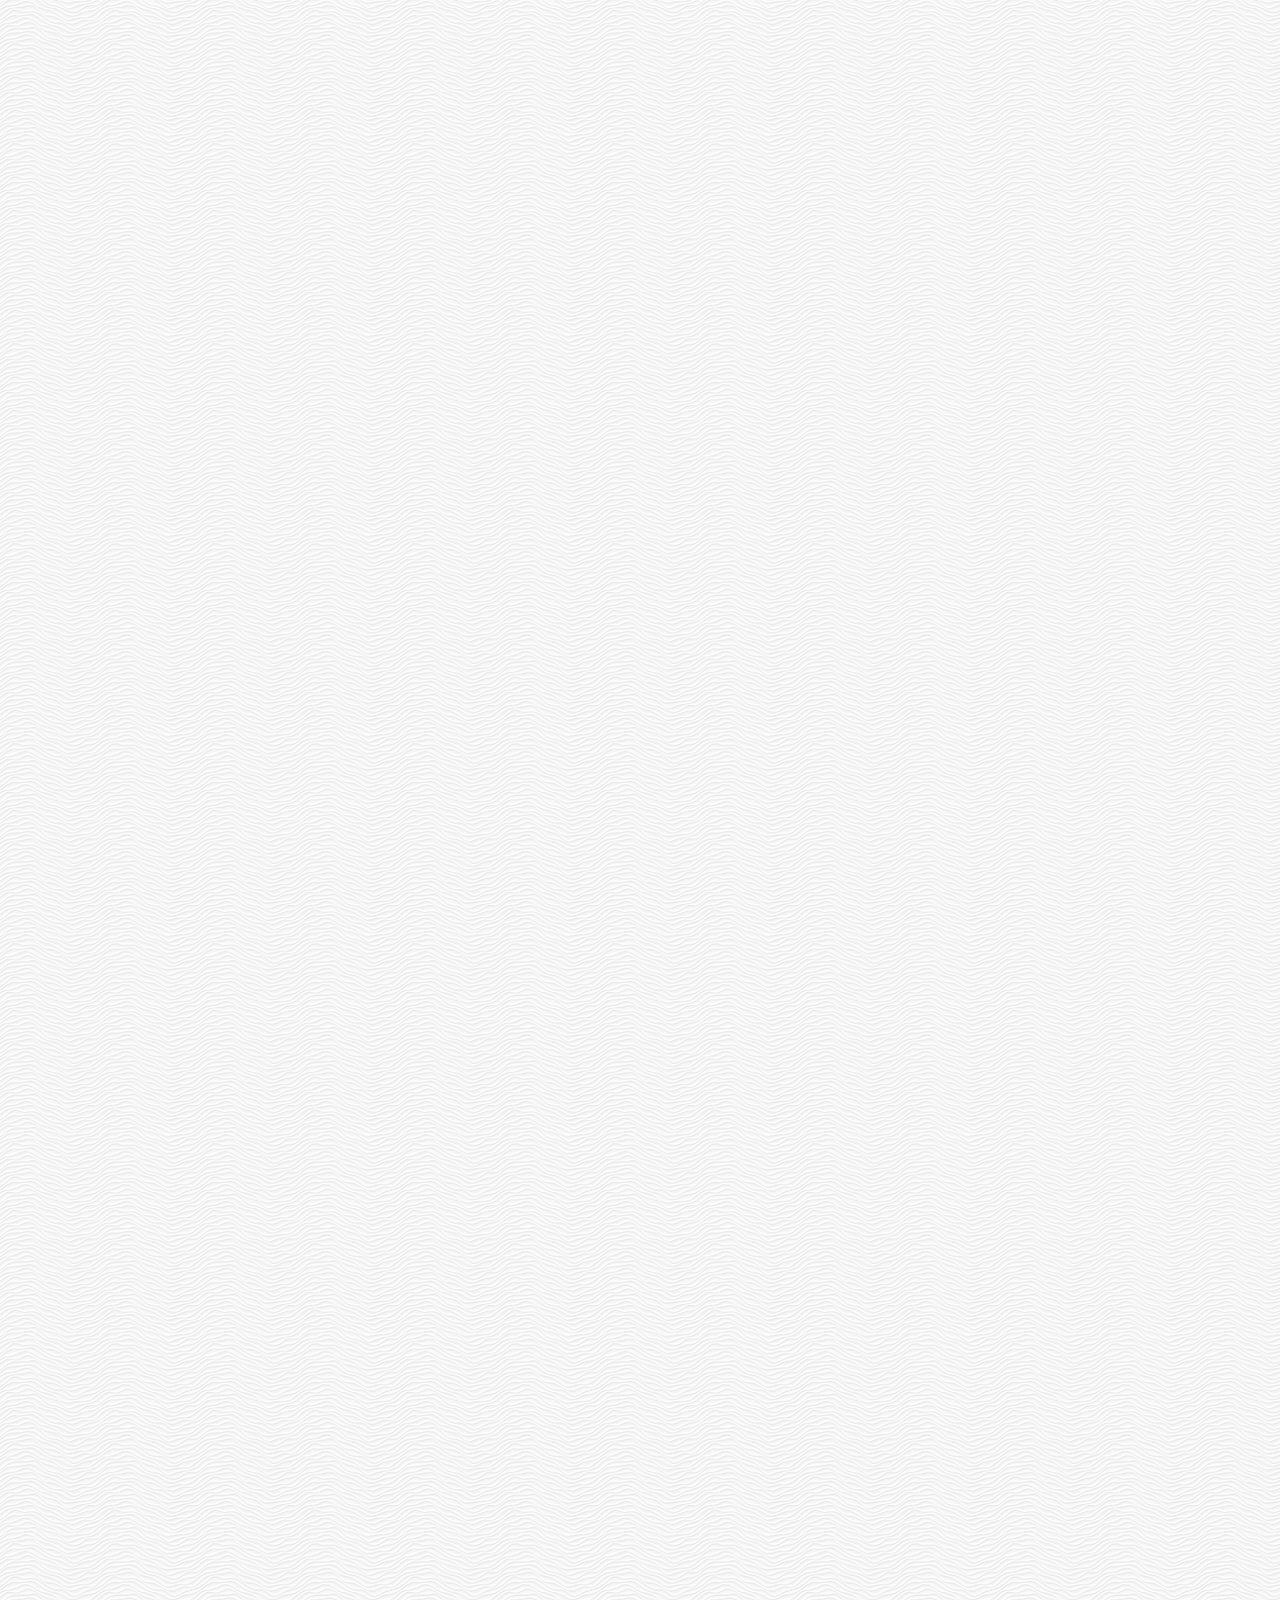
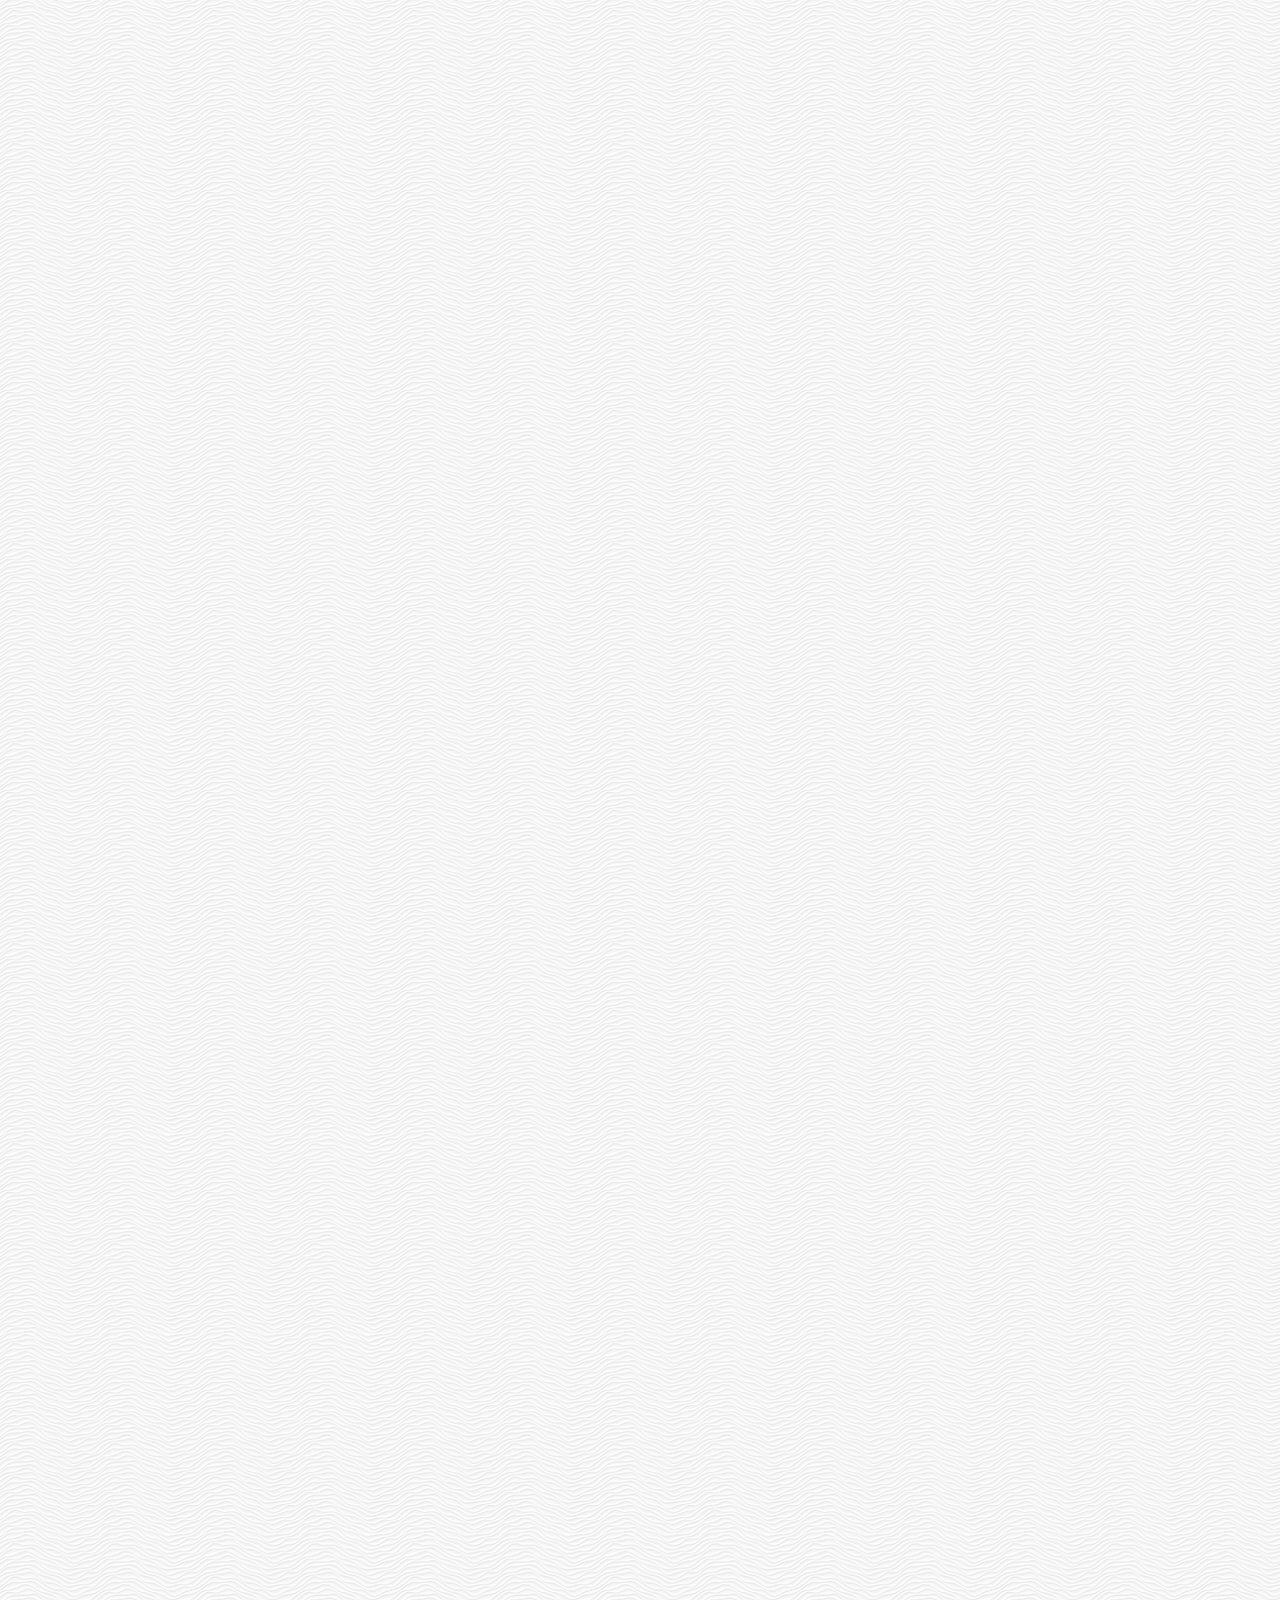
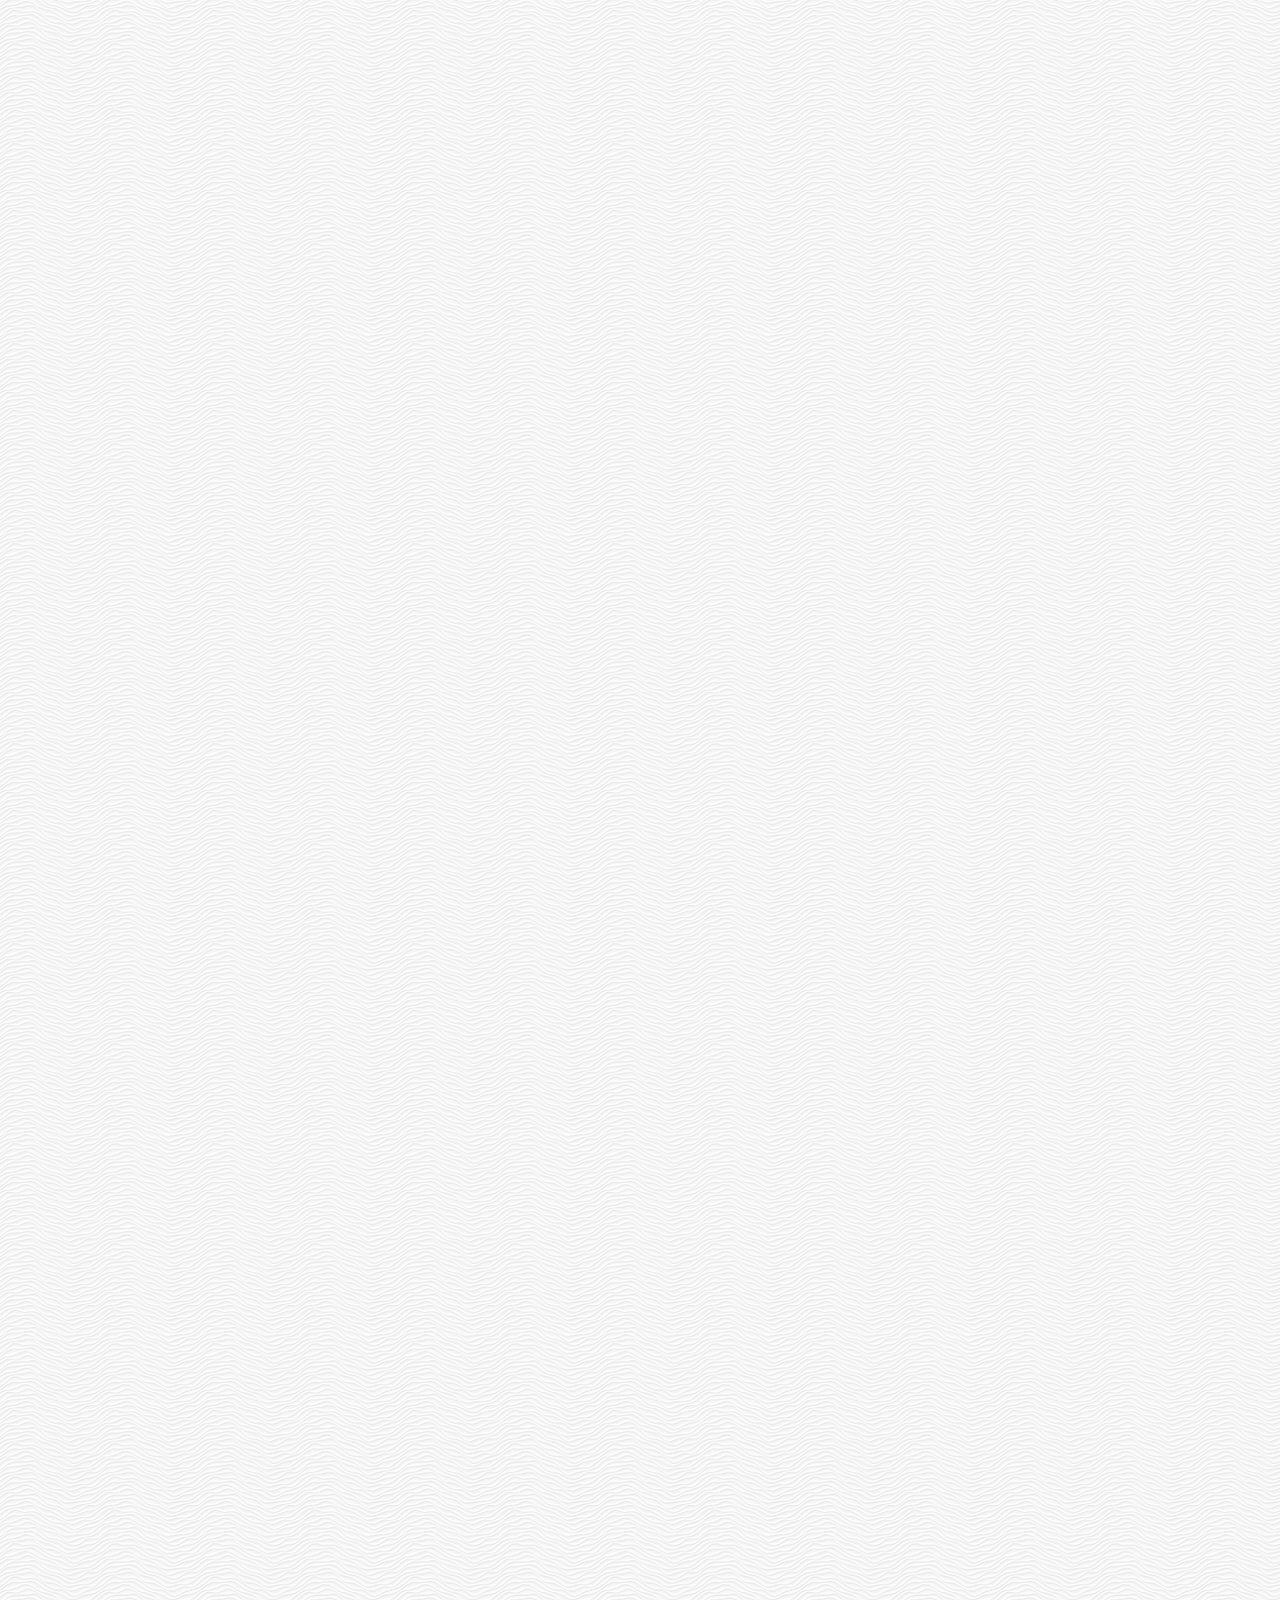
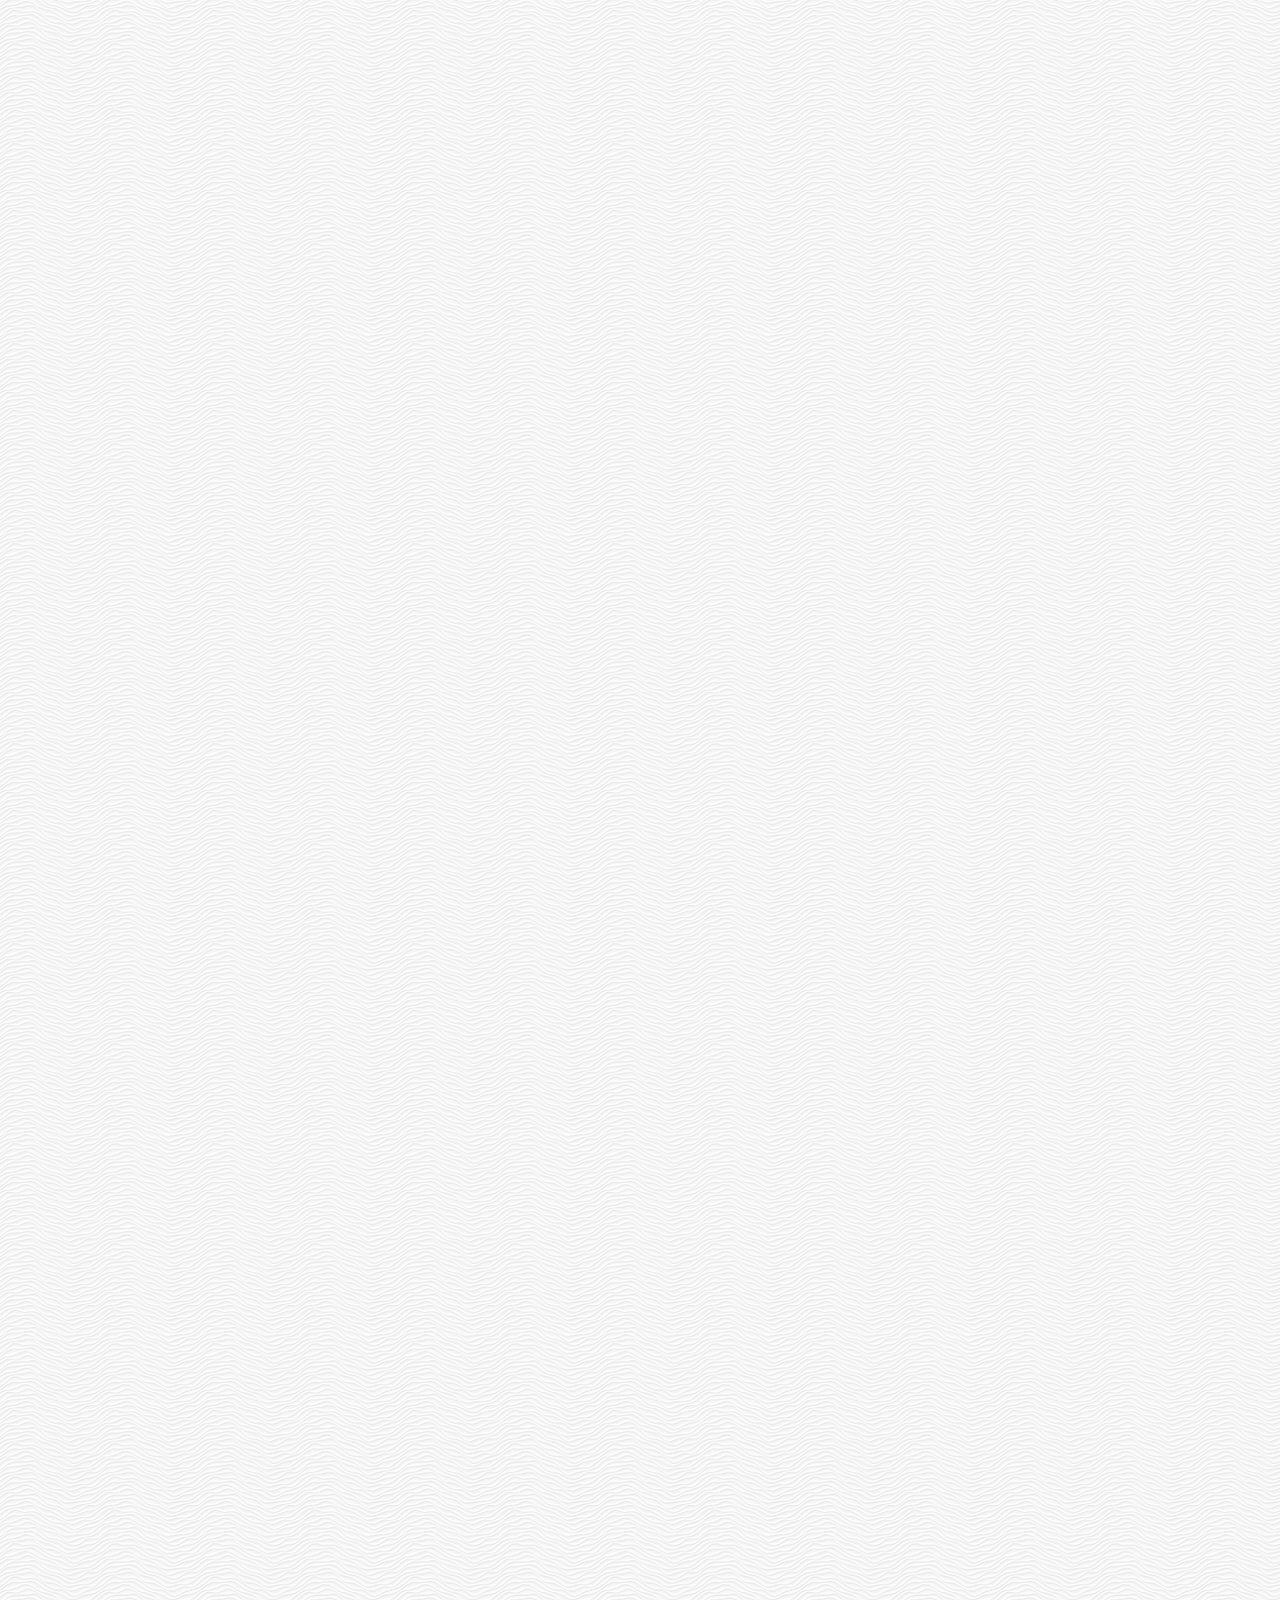
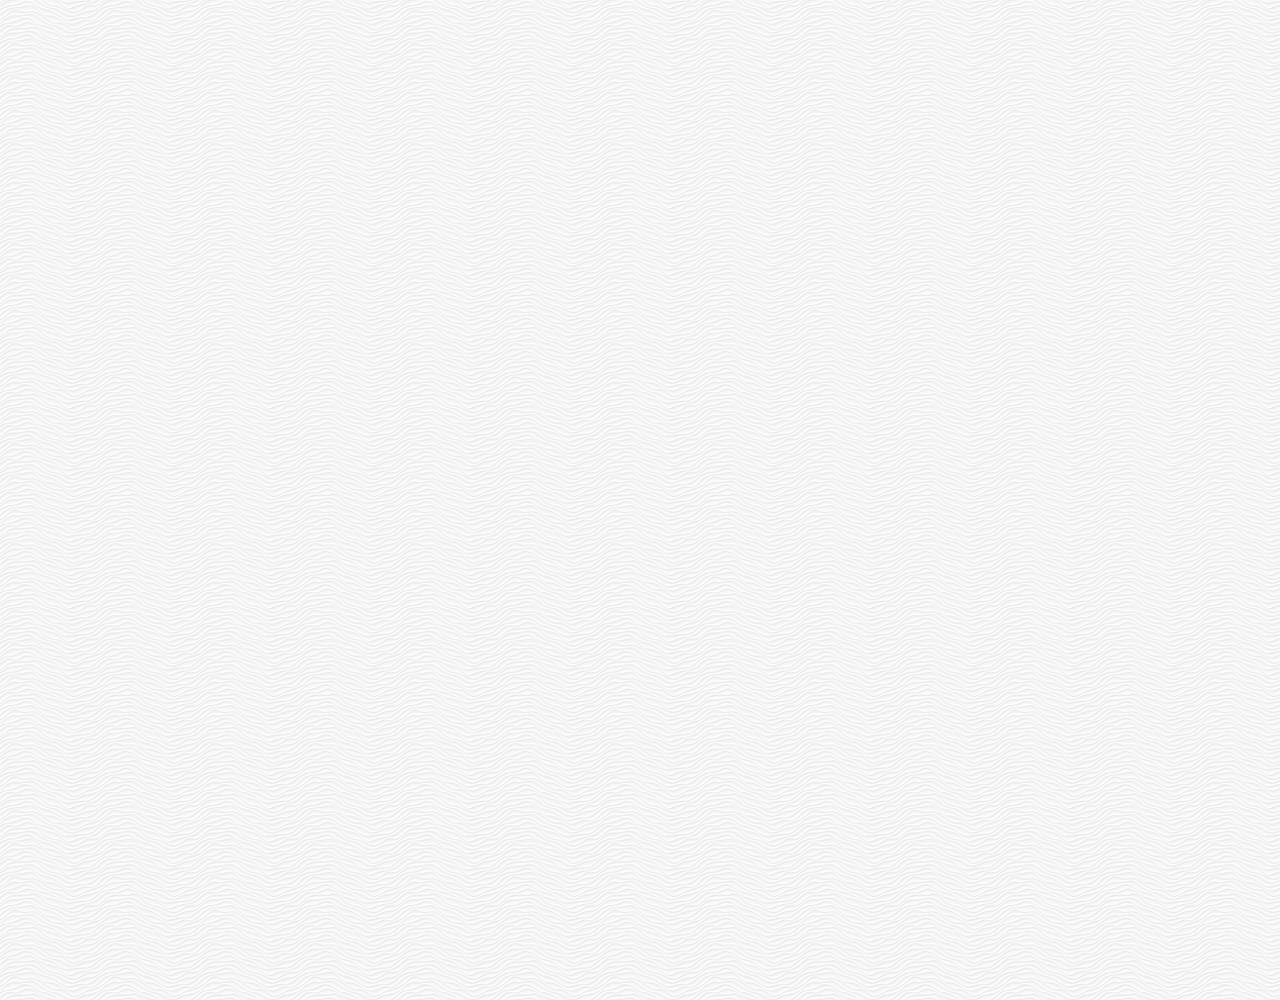
==== commit 2c778b68: "Edited Emoge" ====
--- a/chat.html
+++ b/chat.html
@@ -102,7 +102,7 @@
     </div>
     <div class="bigScreen">
       <span class="bigScreen__text">
-        Please make your screen small!
+        Please make your screen small! 😱
       </span>
     </div>
   </body>
